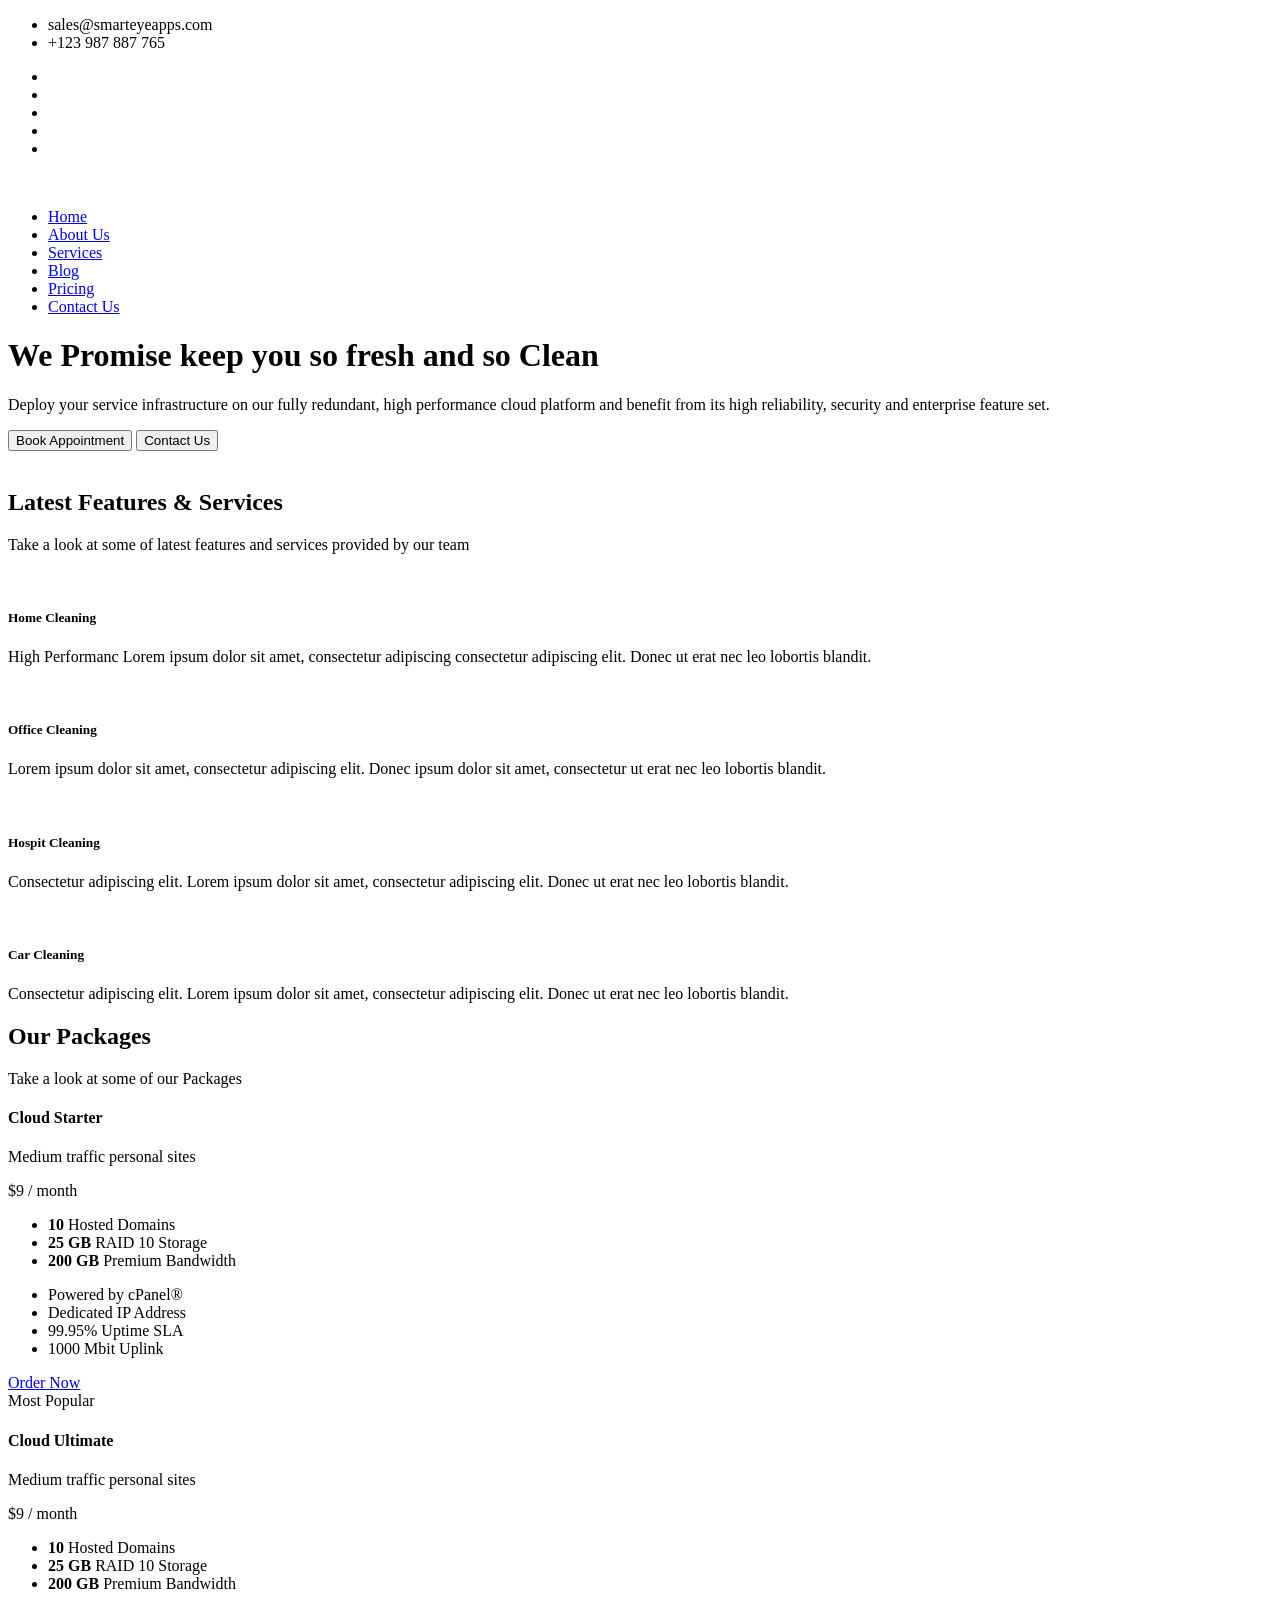
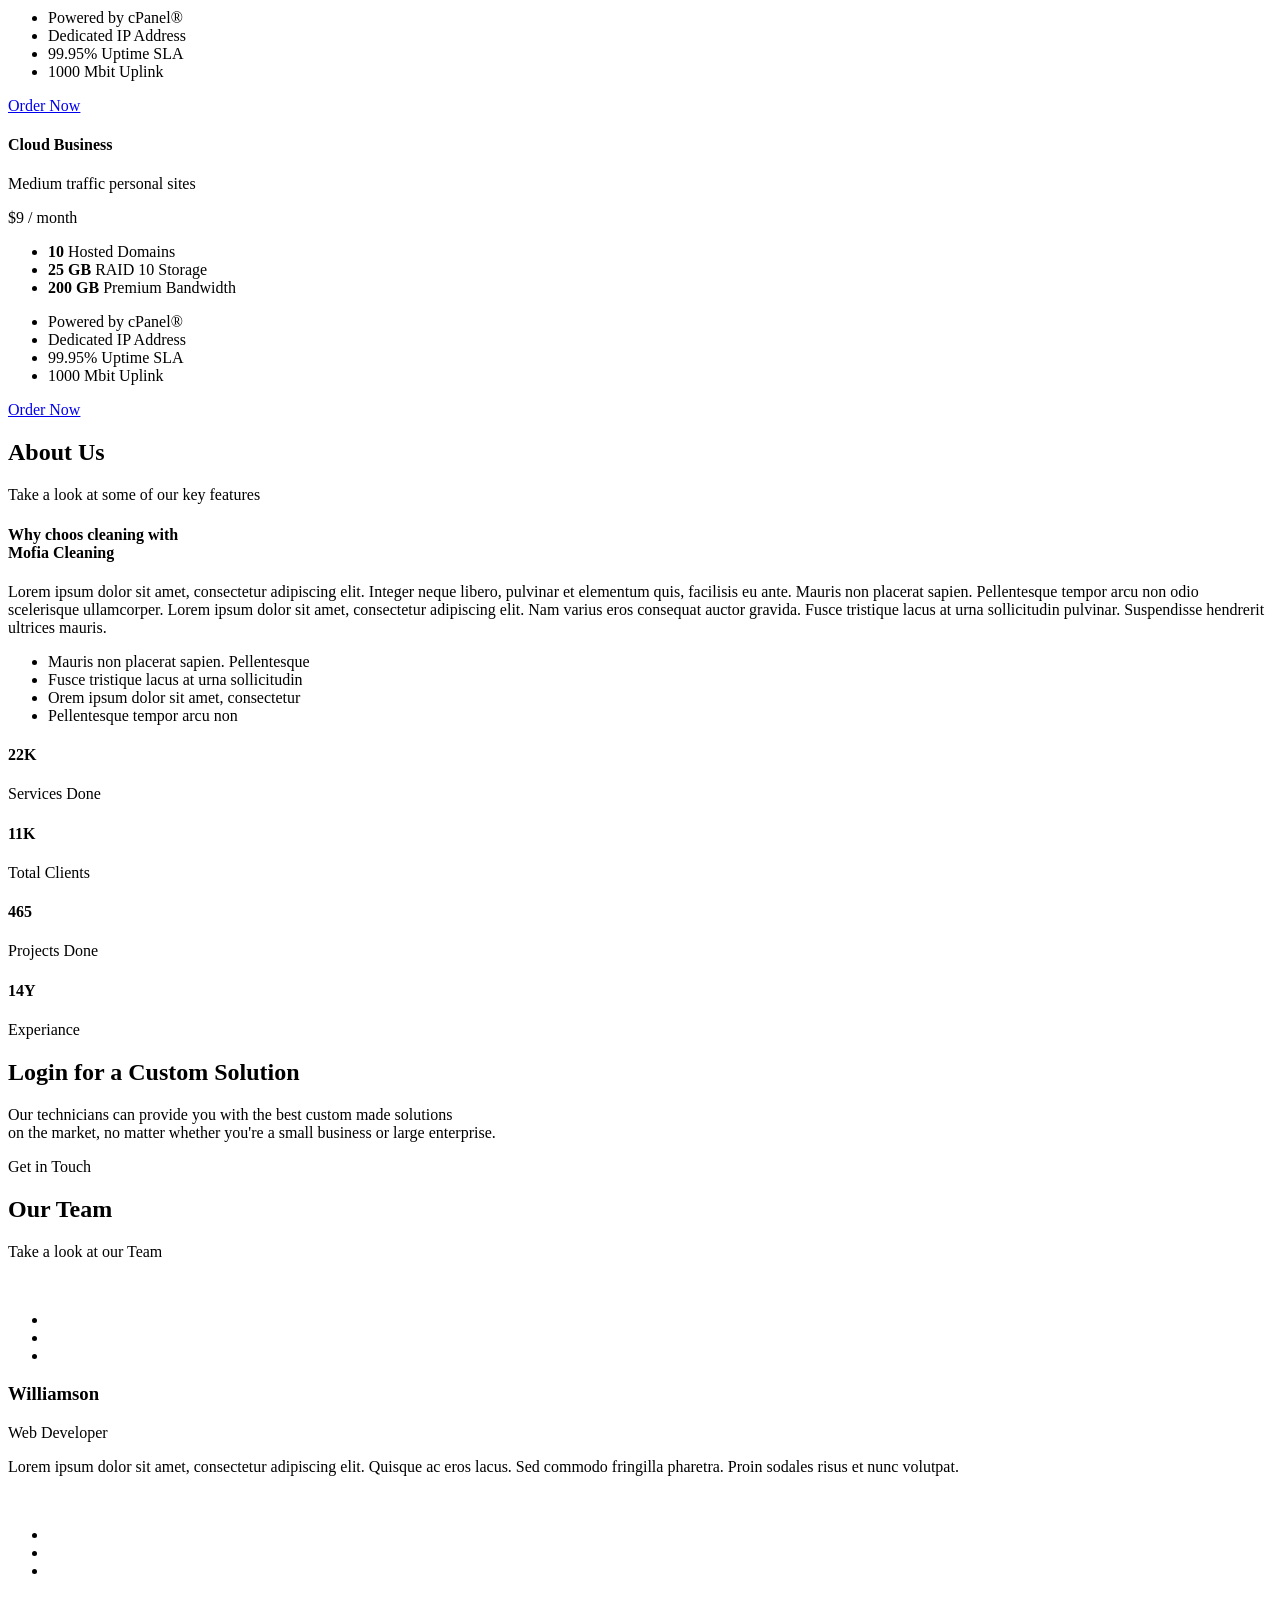
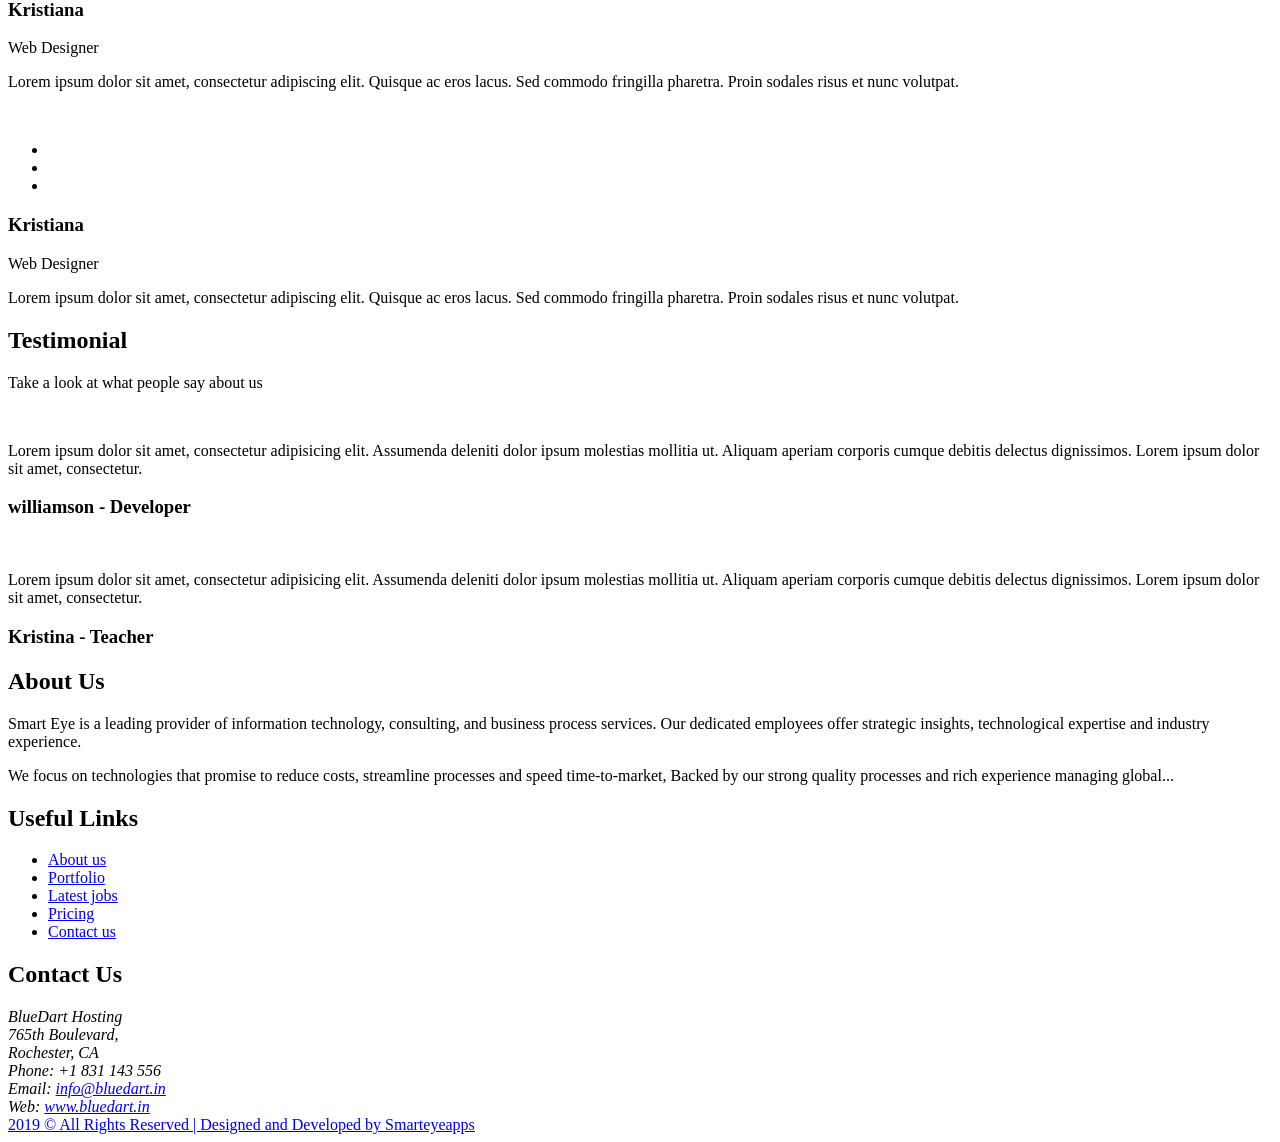
==== index.html @ 3543b770 "Add files via upload" ====
<!doctype html>
<html lang="en">

<head>
    <meta charset="utf-8">
    <meta name="viewport" content="width=device-width, initial-scale=1, shrink-to-fit=no">
    <title> Web Hosting Company | Smarteyeapps.com</title>

    <link rel="shortcut icon" href="assets/images/fav.jpg">
    <link href="https://fonts.googleapis.com/css?family=Source+Sans+Pro" rel="stylesheet">
    <link rel="stylesheet" href="assets/css/bootstrap.min.css">
    <link rel="stylesheet" href="assets/css/fontawsom-all.min.css">
    <link rel="stylesheet" href="assets/plugins/testimonial/css/owl.carousel.min.css">
    <link rel="stylesheet" href="assets/plugins/testimonial/css/owl.theme.min.css">
    <link rel="stylesheet" type="text/css" href="assets/css/style.css" />
</head>

<body>
    <!-- ################# Header Starts Here#######################--->
    <header>
        <div class="header-top">
            <div class="container">
                <div class="row">
                    <div class="col-lg-7 col-md-12 left-item">
                        <ul>
                            <li><i class="fas fa-envelope-square"></i> sales@smarteyeapps.com</li>
                            <li><i class="fas fa-phone-square"></i> +123 987 887 765</li>
                        </ul>
                    </div>
                    <div class="col-lg-5 d-none d-lg-block right-item">
                        <ul>
                            <li><a><i class="fab fa-github"></i></a></li>
                            <li><a><i class="fab fa-google-plus-g"></i></a></li>
                            <li> <a><i class="fab fa-pinterest-p"></i></a></li>
                            <li><a><i class="fab fa-twitter"></i></a></li>
                            <li> <a><i class="fab fa-facebook-f"></i></a></li>
                        </ul>
                    </div>
                </div>

            </div>
        </div>
        <div id="nav-head" class="header-nav">
            <div class="container">
                <div class="row">
                    <div class="col-md-3 col-sm-12 nav-img">
                        <img src="assets/images/logo.png" alt="">
                        <a data-toggle="collapse" data-target="#menu" href="#menu"><i class="fas d-block d-md-none small-menu fa-bars"></i></a>
                    </div>
                    <div id="menu" class="col-md-9 d-none d-md-block nav-item">
                        <ul>
                            <li><a href="index.html">Home</a></li>
                            <li><a href="about_us.html">About Us</a></li>
                            <li><a href="services.html">Services</a></li>
                            <li><a href="blog.html">Blog</a></li>
                            <li><a href="pricing.html">Pricing</a></li>
                            <li><a href="contact_us.html">Contact Us</a></li>
                        </ul>
                    </div>
                </div>

            </div>
        </div>
    </header>
    <!-- ################# Slider Starts Here#######################--->
    <div class="slider">
        <div class="container">
            <div class="slider-titl row">
                <div class="col-md-6 slidgb">
                     <h1>We Promise keep you so fresh and so Clean</h1>
                    <p>Deploy your service infrastructure on our fully redundant, high performance cloud platform and benefit from its high reliability, security and enterprise feature set.</p>
                    <div class="bnkji">
                        <button class="btn btn-info">Book Appointment</button>
                        <button class="btn btn-info">Contact Us</button>
                    </div>
                </div>
                <div class="col-md-6 slid-img">
                    <img src="assets/images/cleaning.png" alt="">
                </div>
               

                
                
            </div>

        </div>
    </div>


    <!-- ################# Key Features Starts Here#######################--->

    <section class="latest-features">
        <div class="container">
            <div class="inner-title">

                <h2> Latest Features & Services</h2>
                <p>Take a look at some of latest features and services provided by our team</p>
            </div>

            <div class="row">
                <div class="col-md-3 col-sm-6">
                    <div class="single-feature">
                       <img src="assets/images/services/clean1.jpg" alt="">
                       <div class="bn-dgt">
                        <i class="fas fa-hospital-alt"></i>
                        <h5>Home Cleaning</h5>
                        <p>High Performanc Lorem ipsum dolor sit amet, consectetur adipiscing consectetur adipiscing elit. Donec ut erat nec leo lobortis blandit.</p>
                        </div>
                    </div>
                </div>

                <div class="col-md-3 col-sm-6">
                    <div class="single-feature">
                       <img src="assets/images/services/clean2.jpg" alt="">
                       <div class="bn-dgt">
                        <i class="fas fa-user-md"></i>
                        <h5>Office Cleaning</h5>
                        <p>Lorem ipsum dolor sit amet, consectetur adipiscing elit. Donec ipsum dolor sit amet, consectetur ut erat nec leo lobortis blandit.</p>
                        </div>
                    </div>
                </div>

                <div class="col-md-3 col-sm-6">
                    <div class="single-feature">
                       <img src="assets/images/services/clean3.jpg" alt="">
                       <div class="bn-dgt">
                        <i class="fas fa-briefcase-medical"></i>
                        <h5>Hospit Cleaning</h5>
                        <p> Consectetur adipiscing elit. Lorem ipsum dolor sit amet, consectetur adipiscing elit. Donec ut erat nec leo lobortis blandit.</p>
                        </div>
                    </div>
                </div>
                  <div class="col-md-3 col-sm-6">
                    <div class="single-feature">
                       <img src="assets/images/services/clean4.jpg" alt="">
                       <div class="bn-dgt">
                            <i class="fas fa-briefcase-medical"></i>
                            <h5>Car Cleaning</h5>
                            <p> Consectetur adipiscing elit. Lorem ipsum dolor sit amet, consectetur adipiscing elit. Donec ut erat nec leo lobortis blandit.</p>
                         </div>
                    </div>
                </div>

                

            </div>
                
        </div>

    </section>

  <!-- ################# Packages Starts Here#######################--->
    <section class="packages">
        <div class="container">
           <div class="inner-title">

                <h2>Our Packages</h2>
                <p>Take a look at some of our Packages</p>
            </div>
            <div class="row">
               
                <div class="col-md-4">
                    <div class="product-box">
                        <div class="product-header">
                            <h4>
                                Cloud Starter
                            </h4>
                            <p>
                                Medium traffic personal sites
                            </p>
                        </div>
                        <div class="product-price">
                            $9<span class="term"> / month</span>
                        </div>
                        <div class="product-features">
                            <ul>
                                <li>
                                    <strong>10</strong> Hosted Domains
                                </li>
                                <li>
                                    <strong>25 GB</strong> RAID 10 Storage
                                </li>
                                <li>
                                    <strong>200 GB</strong> Premium Bandwidth
                                </li>
                            </ul>
                            <ul class="smal">
                                <li>
                                    Powered by cPanel®
                                </li>
                                <li>
                                    Dedicated IP Address
                                </li>
                                <li>
                                    99.95% Uptime SLA
                                </li>
                                <li>
                                    1000 Mbit Uplink
                                </li>
                            </ul>
                        </div>
                        <div class="product-order">
                            <a class="btn btn-info" href="products-cloud-hosting.html#cloud-starter-monthly">
                                <i class="fas fa-shopping-cart icon-left"></i>Order Now
                            </a>
                        </div>
                    </div>
                </div>

                <div class="col-md-4">
                    <div class="product-box ultimate">
                        <div class="product-popular">
                            Most Popular
                        </div>
                        <div class="product-header">
                            <h4>
                                Cloud Ultimate
                            </h4>
                            <p>
                                Medium traffic personal sites
                            </p>
                        </div>
                        <div class="product-price">
                            $9<span class="term"> / month</span>
                        </div>
                        <div class="product-features">
                            <ul>
                                <li>
                                    <strong>10</strong> Hosted Domains
                                </li>
                                <li>
                                    <strong>25 GB</strong> RAID 10 Storage
                                </li>
                                <li>
                                    <strong>200 GB</strong> Premium Bandwidth
                                </li>
                            </ul>
                            <ul class="smal">
                                <li>
                                    Powered by cPanel®
                                </li>
                                <li>
                                    Dedicated IP Address
                                </li>
                                <li>
                                    99.95% Uptime SLA
                                </li>
                                <li>
                                    1000 Mbit Uplink
                                </li>
                            </ul>
                        </div>
                        <div class="product-order">
                            <a class="btn btn-info" href="products-cloud-hosting.html#cloud-starter-monthly">
                                <i class="fas fa-shopping-cart icon-left"></i>Order Now
                            </a>
                        </div>
                    </div>
                </div>

                <div class="col-md-4">
                    <div class="product-box">
                        <div class="product-header">
                            <h4>
                                Cloud Business
                            </h4>
                            <p>
                                Medium traffic personal sites
                            </p>
                        </div>
                        <div class="product-price">
                            $9<span class="term"> / month</span>
                        </div>
                        <div class="product-features">
                            <ul>
                                <li>
                                    <strong>10</strong> Hosted Domains
                                </li>
                                <li>
                                    <strong>25 GB</strong> RAID 10 Storage
                                </li>
                                <li>
                                    <strong>200 GB</strong> Premium Bandwidth
                                </li>
                            </ul>
                            <ul class="smal">
                                <li>
                                    Powered by cPanel®
                                </li>
                                <li>
                                    Dedicated IP Address
                                </li>
                                <li>
                                    99.95% Uptime SLA
                                </li>
                                <li>
                                    1000 Mbit Uplink
                                </li>
                            </ul>
                        </div>
                        <div class="product-order">
                            <a class="btn btn-info" href="products-cloud-hosting.html#cloud-starter-monthly">
                                <i class="fas fa-shopping-cart icon-left"></i>Order Now
                            </a>
                        </div>
                    </div>
                </div>
            </div>
        </div>
    </section>
       
        <section class="with-medical">
        <div class="container">
           <div class="inner-title">

                <h2>About Us</h2>
                <p>Take a look at some of our key features</p>
            </div>
            <div class="row">
               
                <div class="col-lg-6 col-md-12 txtr">
                    <h4>Why choos cleaning with <br>
                     <span>Mofia Cleaning </span>   
                    </h4>
                    <p>Lorem ipsum dolor sit amet, consectetur adipiscing elit. Integer neque libero, pulvinar et elementum quis, facilisis eu ante. Mauris non placerat sapien. Pellentesque tempor arcu non odio scelerisque ullamcorper. Lorem ipsum dolor sit amet, consectetur adipiscing elit. Nam varius eros consequat auctor gravida. Fusce tristique lacus at urna sollicitudin pulvinar. Suspendisse hendrerit ultrices mauris.</p>
                   <ul>
                       <li><i class="fa fa-check"></i> Mauris non placerat sapien. Pellentesque </li>
                       <li><i class="fa fa-check"></i> Fusce tristique lacus at urna sollicitudin </li>
                       <li><i class="fa fa-check"></i> Orem ipsum dolor sit amet, consectetur</li>
                       <li><i class="fa fa-check"></i> Pellentesque tempor arcu non </li>
                   </ul>
                </div>
                
                <div class="col-lg-6 col-md-12">
                       <div class="row">
                           <div class="col-md-6">
                               <div class="count-bx">
                                   <h4>22K</h4>
                                   <p>Services Done</p>
                               </div>
                           </div>
                           <div class="col-md-6">
                               <div class="count-bx">
                                   <h4>11K</h4>
                                   <p>Total Clients</p>
                               </div>
                           </div>
                           <div class="col-md-6">
                               <div class="count-bx">
                                   <h4>465</h4>
                                   <p>Projects Done</p>
                               </div>
                           </div>
                           <div class="col-md-6">
                               <div class="count-bx">
                                   <h4>14Y</h4>
                                   <p>Experiance</p>
                               </div>
                           </div>
                       </div>
                </div>
                
            </div>
        </div>
    </section>
      <!-- ################# Custom Message Starts Here#######################--->
    <section class="custom-msg">
        <div class="container">
           <div class=" cust-msg">
                <h2>Login for a Custom Solution</h2>
                <p>Our technicians can provide you with the best custom made solutions <br> on the market, no matter whether you're a small business or large enterprise.</p>
                <div class="btn btn-warning">Get in Touch</div>
           </div>
           
        </div>
    </section>
    
    <!-- ################# Our Team Starts Here#######################--->
    
    <section class="our-team-cover">
        <div class="container">
             <div class="inner-title">

                <h2>Our Team</h2>
                <p>Take a look at our Team</p>
            </div>
            <div class="row">
            <div class="col-md-4 col-sm-6">
                <div class="our-team">
                    <div class="pic">
                        <img src="assets/images/testimonial/member-01.jpg" alt="">
                    </div>
                    <ul class="social">
                        <li><a href="#" class="fab fa-facebook"></a></li>
                        <li><a href="#" class="fab fa-google-plus"></a></li>
                        <li><a href="#" class="fab fa-twitter"></a></li>
                    </ul>
                    <div class="team-content">
                        <h3 class="title">Williamson</h3>
                        <span class="post">Web Developer</span>
                    </div>
                    <p class="description">
                        Lorem ipsum dolor sit amet, consectetur adipiscing elit. Quisque ac eros lacus. Sed commodo fringilla pharetra. Proin sodales risus et nunc volutpat.
                    </p>
                </div>
            </div>
            <div class="col-md-4 col-sm-6">
                <div class="our-team">
                    <div class="pic">
                        <img src="assets/images/testimonial/member-02.jpg" alt="">
                    </div>
                    <ul class="social">
                        <li><a href="#" class="fab fa-facebook"></a></li>
                        <li><a href="#" class="fab fa-google-plus"></a></li>
                        <li><a href="#" class="fab fa-twitter"></a></li>
                    </ul>
                    <div class="team-content">
                        <h3 class="title">Kristiana</h3>
                        <span class="post">Web Designer</span>
                    </div>
                    <p class="description">
                        Lorem ipsum dolor sit amet, consectetur adipiscing elit. Quisque ac eros lacus. Sed commodo fringilla pharetra. Proin sodales risus et nunc volutpat.
                    </p>
                </div>
            </div>
            <div class="col-md-4 col-sm-6">
                <div class="our-team">
                    <div class="pic">
                        <img src="assets/images/testimonial/member-03.jpg" alt="">
                    </div>
                    <ul class="social">
                        <li><a href="#" class="fab fa-facebook"></a></li>
                        <li><a href="#" class="fab fa-google-plus"></a></li>
                        <li><a href="#" class="fab fa-twitter"></a></li>
                    </ul>
                    <div class="team-content">
                        <h3 class="title">Kristiana</h3>
                        <span class="post">Web Designer</span>
                    </div>
                    <p class="description">
                        Lorem ipsum dolor sit amet, consectetur adipiscing elit. Quisque ac eros lacus. Sed commodo fringilla pharetra. Proin sodales risus et nunc volutpat.
                    </p>
                </div>
            </div>
        </div>
        </div>
    </section>
    
<!-- ################# Testimonial Starts Here#######################--->
    <section class="testimonial-container">
        <div class="container">
           <div class="inner-title row">
                <h2>Testimonial</h2>
                <p>Take a look at what people say about us</p>
            </div>
            <div class="row">
                <div class="col-md-offset-2 float-auto col-md-10">
                    <div id="testimonial-slider" class="owl-carousel">
                        <div class="testimonial">
                            <div class="pic">
                                <img src="assets/images/testimonial/member-01.jpg" alt="">
                            </div>
                            <p class="description">
                                Lorem ipsum dolor sit amet, consectetur adipisicing elit. Assumenda deleniti dolor ipsum molestias mollitia ut. Aliquam aperiam corporis cumque debitis delectus dignissimos. Lorem ipsum dolor sit amet, consectetur.
                            </p>
                            <h3 class="title">williamson
                                <span class="post"> -  Developer</span>
                            </h3>
                        </div>

                        <div class="testimonial">
                            <div class="pic">
                                <img src="assets/images/testimonial/member-02.jpg" alt="">
                            </div>
                            <p class="description">
                                Lorem ipsum dolor sit amet, consectetur adipisicing elit. Assumenda deleniti dolor ipsum molestias mollitia ut. Aliquam aperiam corporis cumque debitis delectus dignissimos. Lorem ipsum dolor sit amet, consectetur.
                            </p>
                            <h3 class="title">Kristina
                                <span class="post"> - Teacher</span>
                            </h3>
                        </div>
                    </div>
                </div>
            </div>
        </div>
    </section>

      <!-- ################# Footer Starts Here#######################--->


    <footer class="footer">
        <div class="container">
            <div class="row">
                <div class="col-md-4 col-sm-12">
                    <h2>About Us</h2>
                    <p>
                        Smart Eye is a leading provider of information technology, consulting, and business process services. Our dedicated employees offer strategic insights, technological expertise and industry experience.
                    </p>
                    <p>We focus on technologies that promise to reduce costs, streamline processes and speed time-to-market, Backed by our strong quality processes and rich experience managing global... </p>
                </div>
                <div class="col-md-4 col-sm-12">
                    <h2>Useful Links</h2>
                    <ul class="list-unstyled link-list">
                        <li><a ui-sref="about" href="#/about">About us</a><i class="fa fa-angle-right"></i></li>
                        <li><a ui-sref="portfolio" href="#/portfolio">Portfolio</a><i class="fa fa-angle-right"></i></li>
                        <li><a ui-sref="products" href="#/products">Latest jobs</a><i class="fa fa-angle-right"></i></li>
                        <li><a ui-sref="gallery" href="#/gallery">Pricing</a><i class="fa fa-angle-right"></i></li>
                        <li><a ui-sref="contact" href="#/contact">Contact us</a><i class="fa fa-angle-right"></i></li>
                    </ul>
                </div>
                <div class="col-md-4 col-sm-12 map-img">
                    <h2>Contact Us</h2>
                    <address class="md-margin-bottom-40">
                        BlueDart Hosting <br>
                       765th Boulevard, <br>
                        Rochester, CA <br>
                        Phone: +1 831 143 556 <br>
                        Email: <a href="mailto:info@bluedart.com" class="">info@bluedart.in</a><br>
                        Web: <a href="https://smarteyeapps.com/" class="">www.bluedart.in</a>
                    </address>

                </div>
            </div>
        </div>
        

    </footer>
    <div class="copy">
            <div class="container">
                <a href="https://www.smarteyeapps.com/">2019 &copy; All Rights Reserved | Designed and Developed by Smarteyeapps</a>
                
                <span>
                <a><i class="fab fa-github"></i></a>
                <a><i class="fab fa-google-plus-g"></i></a>
                <a><i class="fab fa-pinterest-p"></i></a>
                <a><i class="fab fa-twitter"></i></a>
                <a><i class="fab fa-facebook-f"></i></a>
        </span>
            </div>

        </div>

</body>

<script src="assets/js/jquery-3.2.1.min.js"></script>
<script src="assets/js/popper.min.js"></script>
<script src="assets/js/bootstrap.min.js"></script>
<script src="assets/plugins/slider/js/owl.carousel.min.js"></script>
<script src="assets/plugins/scroll-fixed/jquery-scrolltofixed-min.js"></script>
<script src="assets/plugins/testimonial/js/owl.carousel.min.js"></script>
<script src="assets/js/script.js"></script>



</html>
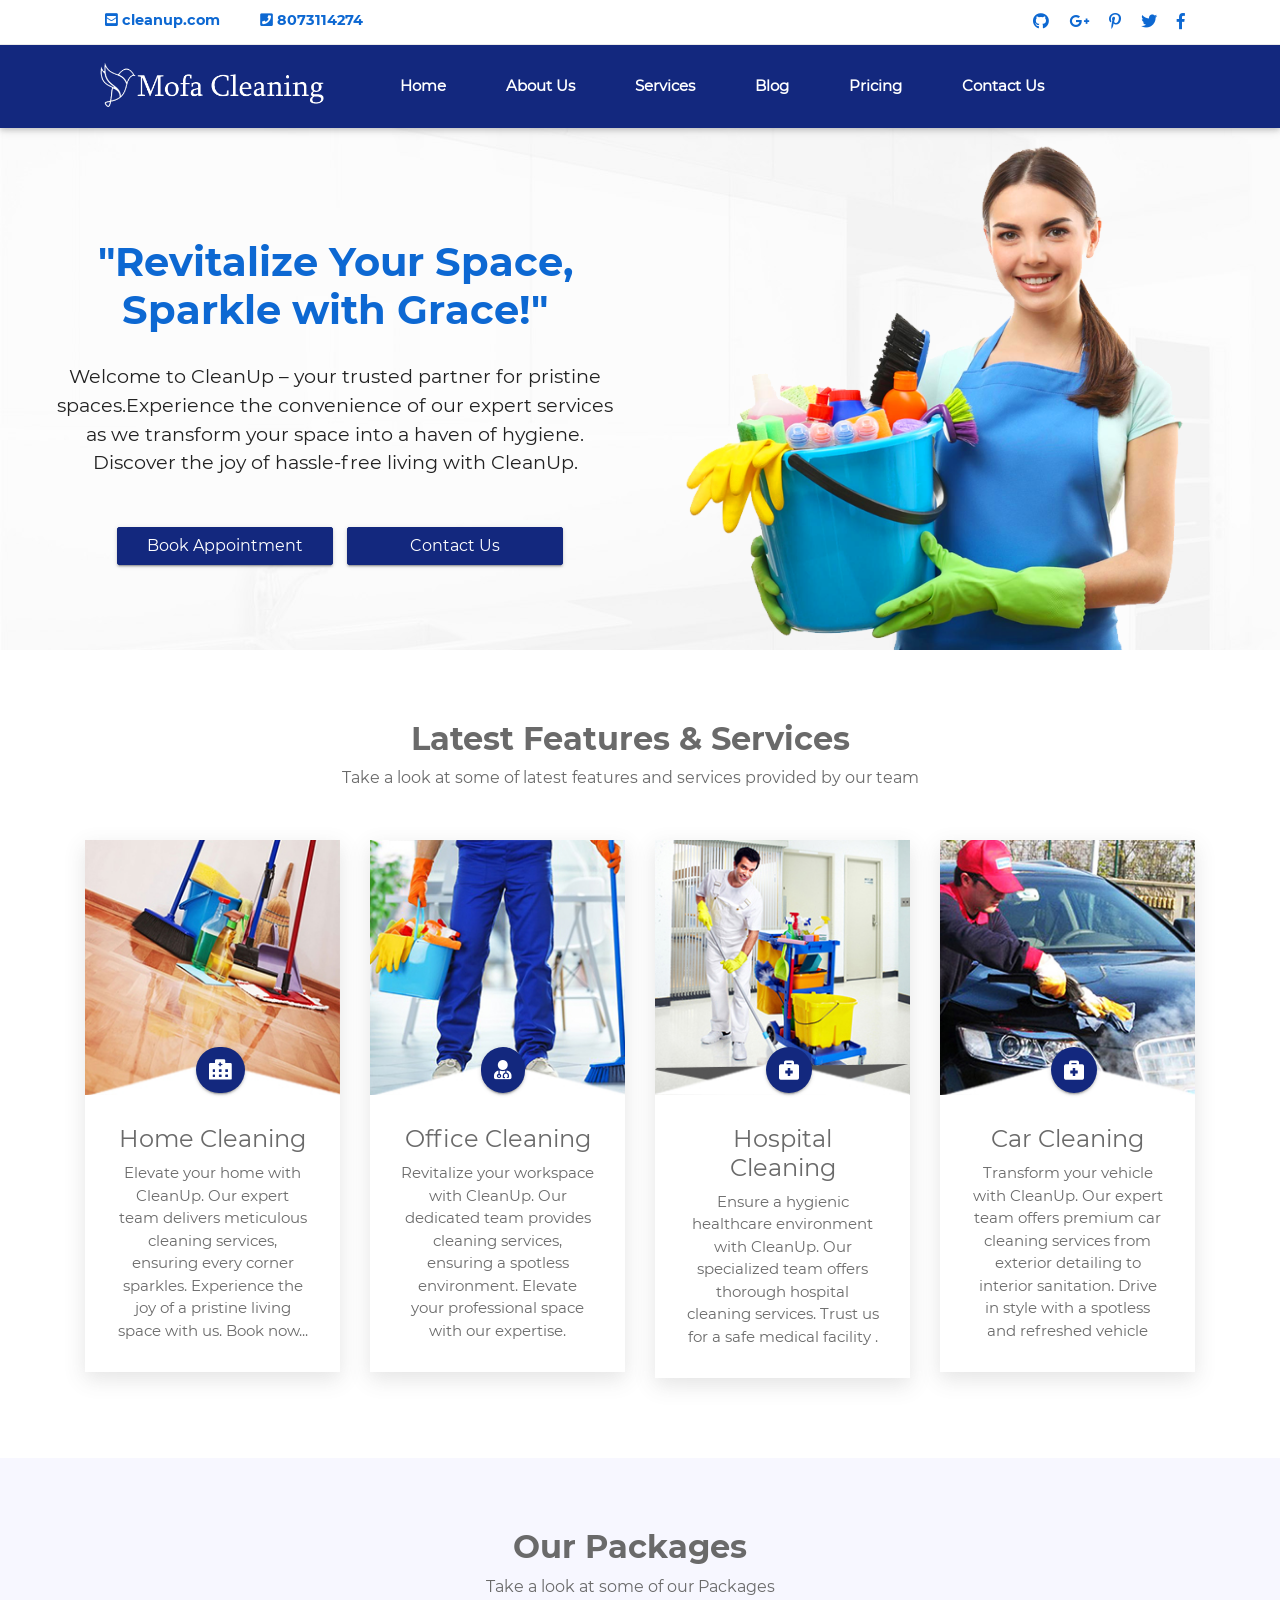
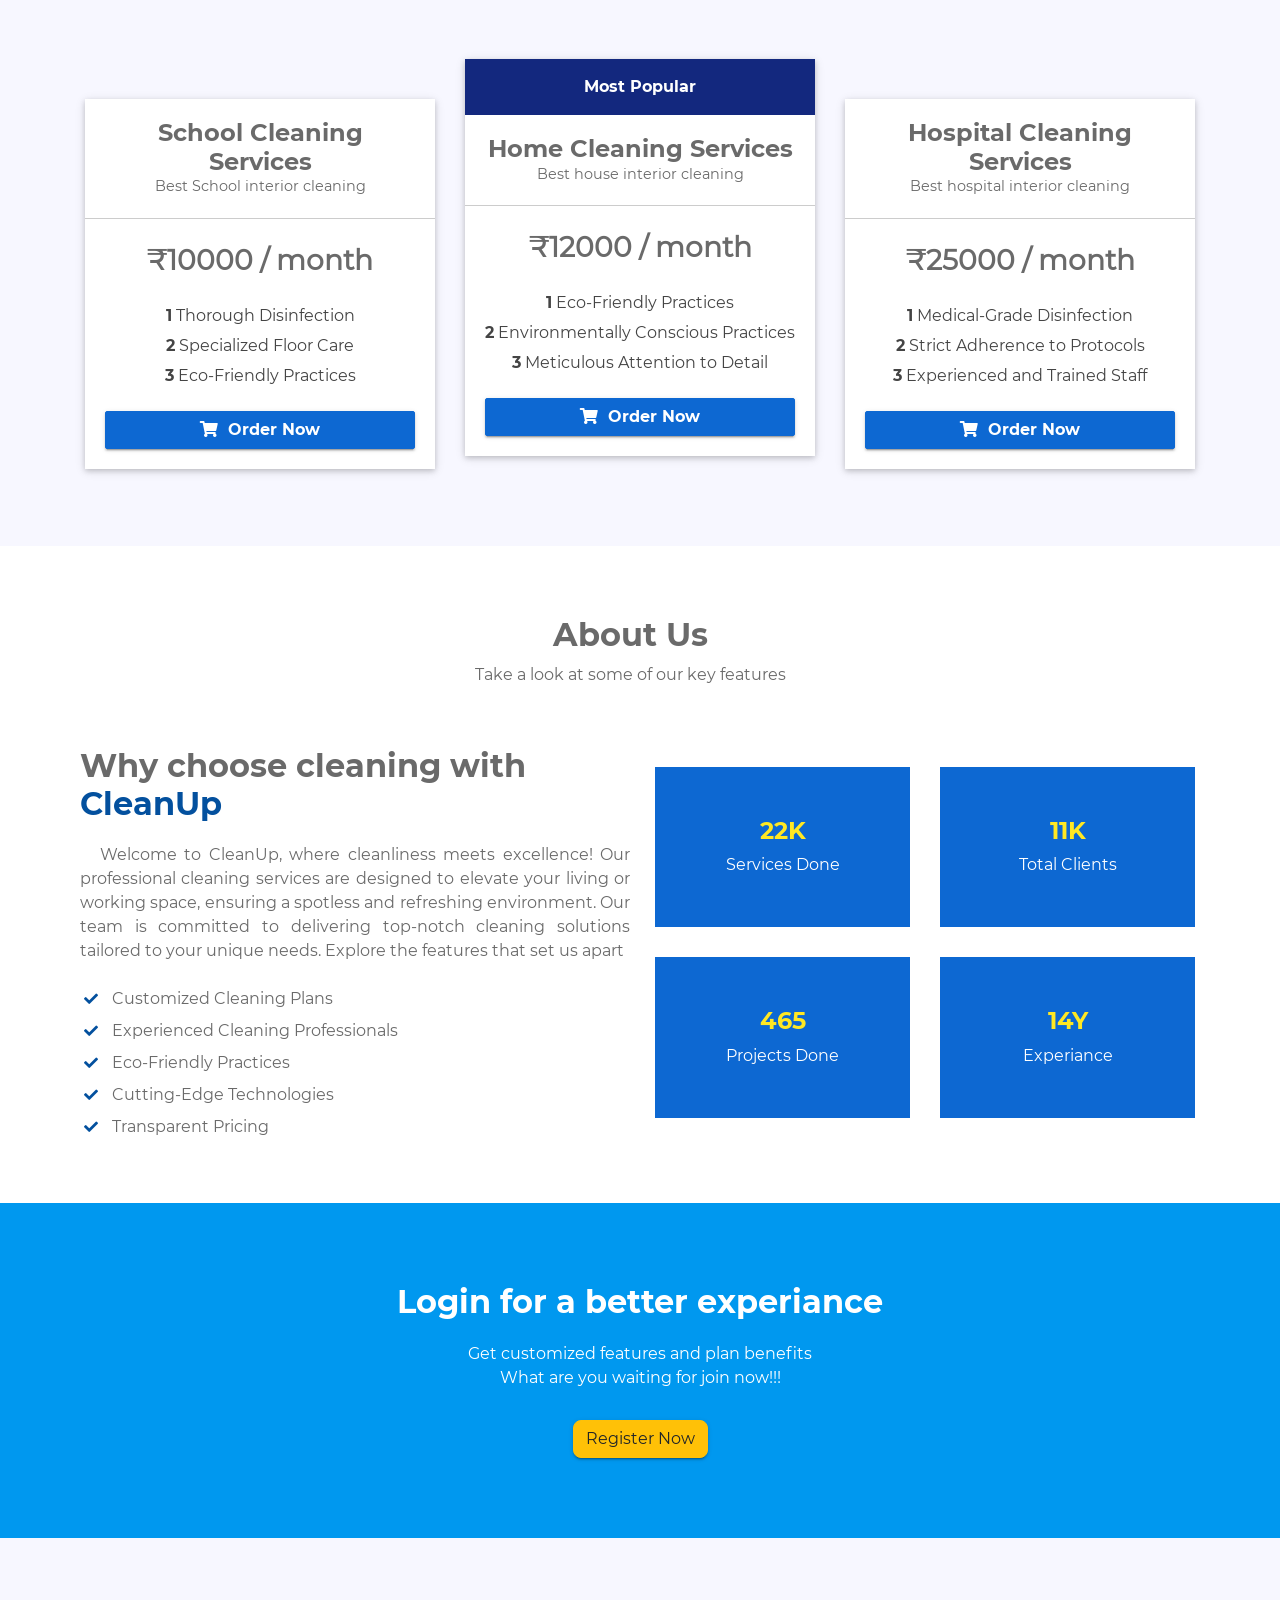
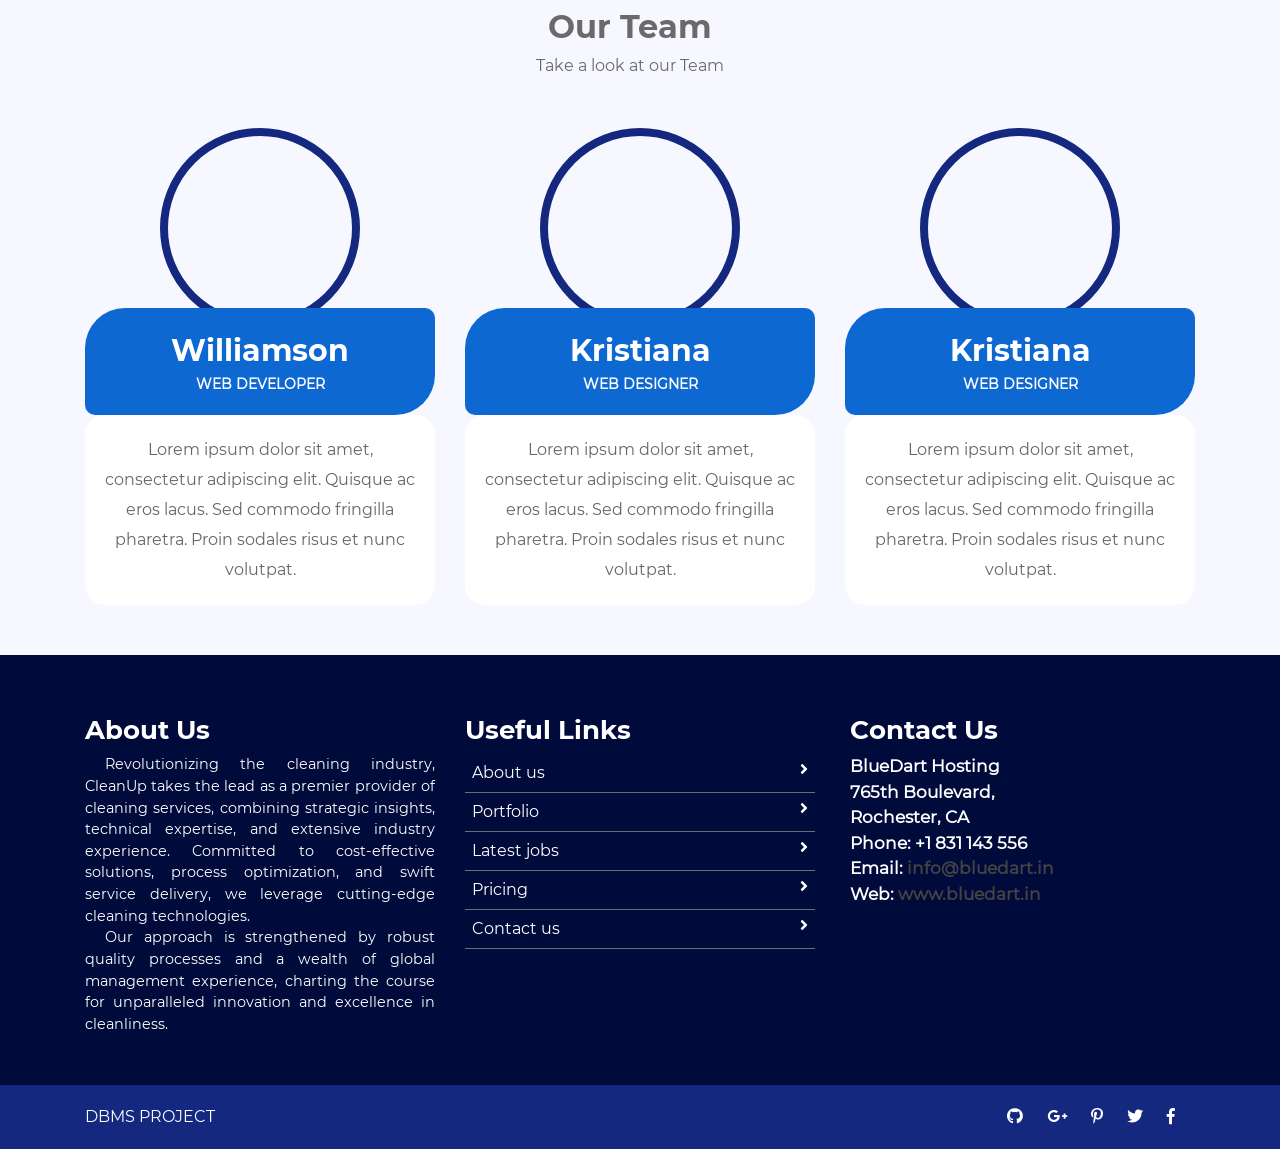
==== commit e969aa93: "Add files via upload" ====
--- a/index.html
+++ b/index.html
@@ -4,7 +4,7 @@
 <head>
     <meta charset="utf-8">
     <meta name="viewport" content="width=device-width, initial-scale=1, shrink-to-fit=no">
-    <title> Web Hosting Company | Smarteyeapps.com</title>
+    <title> CleanUp</title>
 
     <link rel="shortcut icon" href="assets/images/fav.jpg">
     <link href="https://fonts.googleapis.com/css?family=Source+Sans+Pro" rel="stylesheet">
@@ -23,8 +23,8 @@
                 <div class="row">
                     <div class="col-lg-7 col-md-12 left-item">
                         <ul>
-                            <li><i class="fas fa-envelope-square"></i> sales@smarteyeapps.com</li>
-                            <li><i class="fas fa-phone-square"></i> +123 987 887 765</li>
+                            <li><i class="fas fa-envelope-square"></i> cleanup.com</li>
+                            <li><i class="fas fa-phone-square"></i> 8073114274</li>
                         </ul>
                     </div>
                     <div class="col-lg-5 d-none d-lg-block right-item">
@@ -67,8 +67,8 @@
         <div class="container">
             <div class="slider-titl row">
                 <div class="col-md-6 slidgb">
-                     <h1>We Promise keep you so fresh and so Clean</h1>
-                    <p>Deploy your service infrastructure on our fully redundant, high performance cloud platform and benefit from its high reliability, security and enterprise feature set.</p>
+                     <h1>"Revitalize Your Space, Sparkle with Grace!"</h1>
+                    <p>Welcome to CleanUp – your trusted partner for pristine spaces.Experience the convenience of our expert services as we transform your space into a haven of hygiene. Discover the joy of hassle-free living with CleanUp.</p>
                     <div class="bnkji">
                         <button class="btn btn-info">Book Appointment</button>
                         <button class="btn btn-info">Contact Us</button>
@@ -104,7 +104,7 @@
                        <div class="bn-dgt">
                         <i class="fas fa-hospital-alt"></i>
                         <h5>Home Cleaning</h5>
-                        <p>High Performanc Lorem ipsum dolor sit amet, consectetur adipiscing consectetur adipiscing elit. Donec ut erat nec leo lobortis blandit.</p>
+                        <p>Elevate your home with CleanUp. Our expert team delivers meticulous cleaning services, ensuring every corner sparkles. Experience the joy of a pristine living space with us. Book now...</p>
                         </div>
                     </div>
                 </div>
@@ -115,7 +115,7 @@
                        <div class="bn-dgt">
                         <i class="fas fa-user-md"></i>
                         <h5>Office Cleaning</h5>
-                        <p>Lorem ipsum dolor sit amet, consectetur adipiscing elit. Donec ipsum dolor sit amet, consectetur ut erat nec leo lobortis blandit.</p>
+                        <p>Revitalize your workspace with CleanUp. Our dedicated team provides cleaning services, ensuring a spotless environment. Elevate your professional space with our expertise.</p>
                         </div>
                     </div>
                 </div>
@@ -125,8 +125,8 @@
                        <img src="assets/images/services/clean3.jpg" alt="">
                        <div class="bn-dgt">
                         <i class="fas fa-briefcase-medical"></i>
-                        <h5>Hospit Cleaning</h5>
-                        <p> Consectetur adipiscing elit. Lorem ipsum dolor sit amet, consectetur adipiscing elit. Donec ut erat nec leo lobortis blandit.</p>
+                        <h5>Hospital Cleaning</h5>
+                        <p> Ensure a hygienic healthcare environment with CleanUp. Our specialized team offers thorough hospital cleaning services. Trust us for a safe medical facility .</p>
                         </div>
                     </div>
                 </div>
@@ -136,7 +136,7 @@
                        <div class="bn-dgt">
                             <i class="fas fa-briefcase-medical"></i>
                             <h5>Car Cleaning</h5>
-                            <p> Consectetur adipiscing elit. Lorem ipsum dolor sit amet, consectetur adipiscing elit. Donec ut erat nec leo lobortis blandit.</p>
+                            <p> Transform your vehicle with CleanUp. Our expert team offers premium car cleaning services from exterior detailing to interior sanitation. Drive in style with a spotless and refreshed vehicle</p>
                          </div>
                     </div>
                 </div>
@@ -163,41 +163,28 @@
                     <div class="product-box">
                         <div class="product-header">
                             <h4>
-                                Cloud Starter
+                                School Cleaning Services
                             </h4>
                             <p>
-                                Medium traffic personal sites
+                               Best School interior cleaning
                             </p>
                         </div>
                         <div class="product-price">
-                            $9<span class="term"> / month</span>
+                            ₹10000<span class="term"> / month</span>
                         </div>
                         <div class="product-features">
                             <ul>
                                 <li>
-                                    <strong>10</strong> Hosted Domains
-                                </li>
-                                <li>
-                                    <strong>25 GB</strong> RAID 10 Storage
-                                </li>
-                                <li>
-                                    <strong>200 GB</strong> Premium Bandwidth
+                                    <strong>1</strong> Thorough Disinfection
+                                </li>
+                                <li>
+                                    <strong>2</strong> Specialized Floor Care
+                                </li>
+                                <li>
+                                    <strong>3</strong> Eco-Friendly Practices
                                 </li>
                             </ul>
-                            <ul class="smal">
-                                <li>
-                                    Powered by cPanel®
-                                </li>
-                                <li>
-                                    Dedicated IP Address
-                                </li>
-                                <li>
-                                    99.95% Uptime SLA
-                                </li>
-                                <li>
-                                    1000 Mbit Uplink
-                                </li>
-                            </ul>
+                            
                         </div>
                         <div class="product-order">
                             <a class="btn btn-info" href="products-cloud-hosting.html#cloud-starter-monthly">
@@ -214,41 +201,28 @@
                         </div>
                         <div class="product-header">
                             <h4>
-                                Cloud Ultimate
+                                Home Cleaning Services
                             </h4>
                             <p>
-                                Medium traffic personal sites
+                                Best house interior cleaning
                             </p>
                         </div>
                         <div class="product-price">
-                            $9<span class="term"> / month</span>
+                            ₹12000<span class="term"> / month</span>
                         </div>
                         <div class="product-features">
                             <ul>
                                 <li>
-                                    <strong>10</strong> Hosted Domains
-                                </li>
-                                <li>
-                                    <strong>25 GB</strong> RAID 10 Storage
-                                </li>
-                                <li>
-                                    <strong>200 GB</strong> Premium Bandwidth
+                                    <strong>1</strong> Eco-Friendly Practices
+                                </li>
+                                <li>
+                                    <strong>2</strong> Environmentally Conscious Practices
+                                </li>
+                                <li>
+                                    <strong>3</strong> Meticulous Attention to Detail
                                 </li>
                             </ul>
-                            <ul class="smal">
-                                <li>
-                                    Powered by cPanel®
-                                </li>
-                                <li>
-                                    Dedicated IP Address
-                                </li>
-                                <li>
-                                    99.95% Uptime SLA
-                                </li>
-                                <li>
-                                    1000 Mbit Uplink
-                                </li>
-                            </ul>
+                            
                         </div>
                         <div class="product-order">
                             <a class="btn btn-info" href="products-cloud-hosting.html#cloud-starter-monthly">
@@ -262,41 +236,30 @@
                     <div class="product-box">
                         <div class="product-header">
                             <h4>
-                                Cloud Business
+                                Hospital Cleaning Services
                             </h4>
                             <p>
-                                Medium traffic personal sites
+                                Best hospital interior cleaning
                             </p>
                         </div>
                         <div class="product-price">
-                            $9<span class="term"> / month</span>
+                           ₹25000<span class="term"> / month</span>
                         </div>
                         <div class="product-features">
                             <ul>
                                 <li>
-                                    <strong>10</strong> Hosted Domains
-                                </li>
-                                <li>
-                                    <strong>25 GB</strong> RAID 10 Storage
-                                </li>
-                                <li>
-                                    <strong>200 GB</strong> Premium Bandwidth
+                                    <strong>1</strong> Medical-Grade Disinfection
+                                </li>
+                                <li>
+                                    <strong>2</strong> Strict Adherence to Protocols
+                                </li>
+                                <li>
+                                    <strong>3</strong> Experienced and Trained Staff
+
+ 
                                 </li>
                             </ul>
-                            <ul class="smal">
-                                <li>
-                                    Powered by cPanel®
-                                </li>
-                                <li>
-                                    Dedicated IP Address
-                                </li>
-                                <li>
-                                    99.95% Uptime SLA
-                                </li>
-                                <li>
-                                    1000 Mbit Uplink
-                                </li>
-                            </ul>
+
                         </div>
                         <div class="product-order">
                             <a class="btn btn-info" href="products-cloud-hosting.html#cloud-starter-monthly">
@@ -305,8 +268,7 @@
                         </div>
                     </div>
                 </div>
-            </div>
-        </div>
+            </div></div>
     </section>
        
         <section class="with-medical">
@@ -319,15 +281,16 @@
             <div class="row">
                
                 <div class="col-lg-6 col-md-12 txtr">
-                    <h4>Why choos cleaning with <br>
-                     <span>Mofia Cleaning </span>   
+                    <h4>Why choose cleaning with <br>
+                     <span>CleanUp </span>   
                     </h4>
-                    <p>Lorem ipsum dolor sit amet, consectetur adipiscing elit. Integer neque libero, pulvinar et elementum quis, facilisis eu ante. Mauris non placerat sapien. Pellentesque tempor arcu non odio scelerisque ullamcorper. Lorem ipsum dolor sit amet, consectetur adipiscing elit. Nam varius eros consequat auctor gravida. Fusce tristique lacus at urna sollicitudin pulvinar. Suspendisse hendrerit ultrices mauris.</p>
+                    <p>Welcome to CleanUp, where cleanliness meets excellence! Our professional cleaning services are designed to elevate your living or working space, ensuring a spotless and refreshing environment. Our team is committed to delivering top-notch cleaning solutions tailored to your unique needs. Explore the features that set us apart</p>
                    <ul>
-                       <li><i class="fa fa-check"></i> Mauris non placerat sapien. Pellentesque </li>
-                       <li><i class="fa fa-check"></i> Fusce tristique lacus at urna sollicitudin </li>
-                       <li><i class="fa fa-check"></i> Orem ipsum dolor sit amet, consectetur</li>
-                       <li><i class="fa fa-check"></i> Pellentesque tempor arcu non </li>
+                       <li><i class="fa fa-check"></i> Customized Cleaning Plans </li>
+                       <li><i class="fa fa-check"></i> Experienced Cleaning Professionals </li>
+                       <li><i class="fa fa-check"></i> Eco-Friendly Practices</li>
+                       <li><i class="fa fa-check"></i> Cutting-Edge Technologies</li>
+					   <li><i class="fa fa-check"></i> Transparent Pricing</li>
                    </ul>
                 </div>
                 
@@ -367,9 +330,9 @@
     <section class="custom-msg">
         <div class="container">
            <div class=" cust-msg">
-                <h2>Login for a Custom Solution</h2>
-                <p>Our technicians can provide you with the best custom made solutions <br> on the market, no matter whether you're a small business or large enterprise.</p>
-                <div class="btn btn-warning">Get in Touch</div>
+                <h2>Login for a better experiance</h2>
+                <p>Get customized features and plan benefits<br>What are you waiting for join now!!!</p>
+                <div class="btn btn-warning">Register Now</div>
            </div>
            
         </div>
@@ -404,6 +367,7 @@
                     </p>
                 </div>
             </div>
+			
             <div class="col-md-4 col-sm-6">
                 <div class="our-team">
                     <div class="pic">
@@ -446,44 +410,6 @@
         </div>
     </section>
     
-<!-- ################# Testimonial Starts Here#######################--->
-    <section class="testimonial-container">
-        <div class="container">
-           <div class="inner-title row">
-                <h2>Testimonial</h2>
-                <p>Take a look at what people say about us</p>
-            </div>
-            <div class="row">
-                <div class="col-md-offset-2 float-auto col-md-10">
-                    <div id="testimonial-slider" class="owl-carousel">
-                        <div class="testimonial">
-                            <div class="pic">
-                                <img src="assets/images/testimonial/member-01.jpg" alt="">
-                            </div>
-                            <p class="description">
-                                Lorem ipsum dolor sit amet, consectetur adipisicing elit. Assumenda deleniti dolor ipsum molestias mollitia ut. Aliquam aperiam corporis cumque debitis delectus dignissimos. Lorem ipsum dolor sit amet, consectetur.
-                            </p>
-                            <h3 class="title">williamson
-                                <span class="post"> -  Developer</span>
-                            </h3>
-                        </div>
-
-                        <div class="testimonial">
-                            <div class="pic">
-                                <img src="assets/images/testimonial/member-02.jpg" alt="">
-                            </div>
-                            <p class="description">
-                                Lorem ipsum dolor sit amet, consectetur adipisicing elit. Assumenda deleniti dolor ipsum molestias mollitia ut. Aliquam aperiam corporis cumque debitis delectus dignissimos. Lorem ipsum dolor sit amet, consectetur.
-                            </p>
-                            <h3 class="title">Kristina
-                                <span class="post"> - Teacher</span>
-                            </h3>
-                        </div>
-                    </div>
-                </div>
-            </div>
-        </div>
-    </section>
 
       <!-- ################# Footer Starts Here#######################--->
 
@@ -493,10 +419,9 @@
             <div class="row">
                 <div class="col-md-4 col-sm-12">
                     <h2>About Us</h2>
-                    <p>
-                        Smart Eye is a leading provider of information technology, consulting, and business process services. Our dedicated employees offer strategic insights, technological expertise and industry experience.
+                <p>Revolutionizing the cleaning industry, CleanUp takes the lead as a premier provider of cleaning services, combining strategic insights, technical expertise, and extensive industry experience. Committed to cost-effective solutions, process optimization, and swift service delivery, we leverage cutting-edge cleaning technologies. 
                     </p>
-                    <p>We focus on technologies that promise to reduce costs, streamline processes and speed time-to-market, Backed by our strong quality processes and rich experience managing global... </p>
+                    <p> Our approach is strengthened by robust quality processes and a wealth of global management experience, charting the course for unparalleled innovation and excellence in cleanliness.</p>
                 </div>
                 <div class="col-md-4 col-sm-12">
                     <h2>Useful Links</h2>
@@ -527,7 +452,7 @@
     </footer>
     <div class="copy">
             <div class="container">
-                <a href="https://www.smarteyeapps.com/">2019 &copy; All Rights Reserved | Designed and Developed by Smarteyeapps</a>
+                <a href="index.html">DBMS PROJECT</a>
                 
                 <span>
                 <a><i class="fab fa-github"></i></a>
--- a/assets/css/fontawsom-all.min.css
+++ b/assets/css/fontawsom-all.min.css
@@ -0,0 +1,5 @@
+/*!
+ * Font Awesome Free 5.3.1 by @fontawesome - https://fontawesome.com
+ * License - https://fontawesome.com/license/free (Icons: CC BY 4.0, Fonts: SIL OFL 1.1, Code: MIT License)
+ */
+.fa,.fab,.fal,.far,.fas{-moz-osx-font-smoothing:grayscale;-webkit-font-smoothing:antialiased;display:inline-block;font-style:normal;font-variant:normal;text-rendering:auto;line-height:1}.fa-lg{font-size:1.33333em;line-height:.75em;vertical-align:-.0667em}.fa-xs{font-size:.75em}.fa-sm{font-size:.875em}.fa-1x{font-size:1em}.fa-2x{font-size:2em}.fa-3x{font-size:3em}.fa-4x{font-size:4em}.fa-5x{font-size:5em}.fa-6x{font-size:6em}.fa-7x{font-size:7em}.fa-8x{font-size:8em}.fa-9x{font-size:9em}.fa-10x{font-size:10em}.fa-fw{text-align:center;width:1.25em}.fa-ul{list-style-type:none;margin-left:2.5em;padding-left:0}.fa-ul>li{position:relative}.fa-li{left:-2em;position:absolute;text-align:center;width:2em;line-height:inherit}.fa-border{border:.08em solid #eee;border-radius:.1em;padding:.2em .25em .15em}.fa-pull-left{float:left}.fa-pull-right{float:right}.fa.fa-pull-left,.fab.fa-pull-left,.fal.fa-pull-left,.far.fa-pull-left,.fas.fa-pull-left{margin-right:.3em}.fa.fa-pull-right,.fab.fa-pull-right,.fal.fa-pull-right,.far.fa-pull-right,.fas.fa-pull-right{margin-left:.3em}.fa-spin{animation:fa-spin 2s infinite linear}.fa-pulse{animation:fa-spin 1s infinite steps(8)}@keyframes fa-spin{0%{transform:rotate(0deg)}to{transform:rotate(1turn)}}.fa-rotate-90{-ms-filter:"progid:DXImageTransform.Microsoft.BasicImage(rotation=1)";transform:rotate(90deg)}.fa-rotate-180{-ms-filter:"progid:DXImageTransform.Microsoft.BasicImage(rotation=2)";transform:rotate(180deg)}.fa-rotate-270{-ms-filter:"progid:DXImageTransform.Microsoft.BasicImage(rotation=3)";transform:rotate(270deg)}.fa-flip-horizontal{-ms-filter:"progid:DXImageTransform.Microsoft.BasicImage(rotation=0, mirror=1)";transform:scaleX(-1)}.fa-flip-vertical{transform:scaleY(-1)}.fa-flip-horizontal.fa-flip-vertical,.fa-flip-vertical{-ms-filter:"progid:DXImageTransform.Microsoft.BasicImage(rotation=2, mirror=1)"}.fa-flip-horizontal.fa-flip-vertical{transform:scale(-1)}:root .fa-flip-horizontal,:root .fa-flip-vertical,:root .fa-rotate-90,:root .fa-rotate-180,:root .fa-rotate-270{-webkit-filter:none;filter:none}.fa-stack{display:inline-block;height:2em;line-height:2em;position:relative;vertical-align:middle;width:2em}.fa-stack-1x,.fa-stack-2x{left:0;position:absolute;text-align:center;width:100%}.fa-stack-1x{line-height:inherit}.fa-stack-2x{font-size:2em}.fa-inverse{color:#fff}.fa-500px:before{content:"\f26e"}.fa-accessible-icon:before{content:"\f368"}.fa-accusoft:before{content:"\f369"}.fa-ad:before{content:"\f641"}.fa-address-book:before{content:"\f2b9"}.fa-address-card:before{content:"\f2bb"}.fa-adjust:before{content:"\f042"}.fa-adn:before{content:"\f170"}.fa-adversal:before{content:"\f36a"}.fa-affiliatetheme:before{content:"\f36b"}.fa-air-freshener:before{content:"\f5d0"}.fa-algolia:before{content:"\f36c"}.fa-align-center:before{content:"\f037"}.fa-align-justify:before{content:"\f039"}.fa-align-left:before{content:"\f036"}.fa-align-right:before{content:"\f038"}.fa-alipay:before{content:"\f642"}.fa-allergies:before{content:"\f461"}.fa-amazon:before{content:"\f270"}.fa-amazon-pay:before{content:"\f42c"}.fa-ambulance:before{content:"\f0f9"}.fa-american-sign-language-interpreting:before{content:"\f2a3"}.fa-amilia:before{content:"\f36d"}.fa-anchor:before{content:"\f13d"}.fa-android:before{content:"\f17b"}.fa-angellist:before{content:"\f209"}.fa-angle-double-down:before{content:"\f103"}.fa-angle-double-left:before{content:"\f100"}.fa-angle-double-right:before{content:"\f101"}.fa-angle-double-up:before{content:"\f102"}.fa-angle-down:before{content:"\f107"}.fa-angle-left:before{content:"\f104"}.fa-angle-right:before{content:"\f105"}.fa-angle-up:before{content:"\f106"}.fa-angry:before{content:"\f556"}.fa-angrycreative:before{content:"\f36e"}.fa-angular:before{content:"\f420"}.fa-ankh:before{content:"\f644"}.fa-app-store:before{content:"\f36f"}.fa-app-store-ios:before{content:"\f370"}.fa-apper:before{content:"\f371"}.fa-apple:before{content:"\f179"}.fa-apple-alt:before{content:"\f5d1"}.fa-apple-pay:before{content:"\f415"}.fa-archive:before{content:"\f187"}.fa-archway:before{content:"\f557"}.fa-arrow-alt-circle-down:before{content:"\f358"}.fa-arrow-alt-circle-left:before{content:"\f359"}.fa-arrow-alt-circle-right:before{content:"\f35a"}.fa-arrow-alt-circle-up:before{content:"\f35b"}.fa-arrow-circle-down:before{content:"\f0ab"}.fa-arrow-circle-left:before{content:"\f0a8"}.fa-arrow-circle-right:before{content:"\f0a9"}.fa-arrow-circle-up:before{content:"\f0aa"}.fa-arrow-down:before{content:"\f063"}.fa-arrow-left:before{content:"\f060"}.fa-arrow-right:before{content:"\f061"}.fa-arrow-up:before{content:"\f062"}.fa-arrows-alt:before{content:"\f0b2"}.fa-arrows-alt-h:before{content:"\f337"}.fa-arrows-alt-v:before{content:"\f338"}.fa-assistive-listening-systems:before{content:"\f2a2"}.fa-asterisk:before{content:"\f069"}.fa-asymmetrik:before{content:"\f372"}.fa-at:before{content:"\f1fa"}.fa-atlas:before{content:"\f558"}.fa-atom:before{content:"\f5d2"}.fa-audible:before{content:"\f373"}.fa-audio-description:before{content:"\f29e"}.fa-autoprefixer:before{content:"\f41c"}.fa-avianex:before{content:"\f374"}.fa-aviato:before{content:"\f421"}.fa-award:before{content:"\f559"}.fa-aws:before{content:"\f375"}.fa-backspace:before{content:"\f55a"}.fa-backward:before{content:"\f04a"}.fa-balance-scale:before{content:"\f24e"}.fa-ban:before{content:"\f05e"}.fa-band-aid:before{content:"\f462"}.fa-bandcamp:before{content:"\f2d5"}.fa-barcode:before{content:"\f02a"}.fa-bars:before{content:"\f0c9"}.fa-baseball-ball:before{content:"\f433"}.fa-basketball-ball:before{content:"\f434"}.fa-bath:before{content:"\f2cd"}.fa-battery-empty:before{content:"\f244"}.fa-battery-full:before{content:"\f240"}.fa-battery-half:before{content:"\f242"}.fa-battery-quarter:before{content:"\f243"}.fa-battery-three-quarters:before{content:"\f241"}.fa-bed:before{content:"\f236"}.fa-beer:before{content:"\f0fc"}.fa-behance:before{content:"\f1b4"}.fa-behance-square:before{content:"\f1b5"}.fa-bell:before{content:"\f0f3"}.fa-bell-slash:before{content:"\f1f6"}.fa-bezier-curve:before{content:"\f55b"}.fa-bible:before{content:"\f647"}.fa-bicycle:before{content:"\f206"}.fa-bimobject:before{content:"\f378"}.fa-binoculars:before{content:"\f1e5"}.fa-birthday-cake:before{content:"\f1fd"}.fa-bitbucket:before{content:"\f171"}.fa-bitcoin:before{content:"\f379"}.fa-bity:before{content:"\f37a"}.fa-black-tie:before{content:"\f27e"}.fa-blackberry:before{content:"\f37b"}.fa-blender:before{content:"\f517"}.fa-blind:before{content:"\f29d"}.fa-blogger:before{content:"\f37c"}.fa-blogger-b:before{content:"\f37d"}.fa-bluetooth:before{content:"\f293"}.fa-bluetooth-b:before{content:"\f294"}.fa-bold:before{content:"\f032"}.fa-bolt:before{content:"\f0e7"}.fa-bomb:before{content:"\f1e2"}.fa-bone:before{content:"\f5d7"}.fa-bong:before{content:"\f55c"}.fa-book:before{content:"\f02d"}.fa-book-open:before{content:"\f518"}.fa-book-reader:before{content:"\f5da"}.fa-bookmark:before{content:"\f02e"}.fa-bowling-ball:before{content:"\f436"}.fa-box:before{content:"\f466"}.fa-box-open:before{content:"\f49e"}.fa-boxes:before{content:"\f468"}.fa-braille:before{content:"\f2a1"}.fa-brain:before{content:"\f5dc"}.fa-briefcase:before{content:"\f0b1"}.fa-briefcase-medical:before{content:"\f469"}.fa-broadcast-tower:before{content:"\f519"}.fa-broom:before{content:"\f51a"}.fa-brush:before{content:"\f55d"}.fa-btc:before{content:"\f15a"}.fa-bug:before{content:"\f188"}.fa-building:before{content:"\f1ad"}.fa-bullhorn:before{content:"\f0a1"}.fa-bullseye:before{content:"\f140"}.fa-burn:before{content:"\f46a"}.fa-buromobelexperte:before{content:"\f37f"}.fa-bus:before{content:"\f207"}.fa-bus-alt:before{content:"\f55e"}.fa-business-time:before{content:"\f64a"}.fa-buysellads:before{content:"\f20d"}.fa-calculator:before{content:"\f1ec"}.fa-calendar:before{content:"\f133"}.fa-calendar-alt:before{content:"\f073"}.fa-calendar-check:before{content:"\f274"}.fa-calendar-minus:before{content:"\f272"}.fa-calendar-plus:before{content:"\f271"}.fa-calendar-times:before{content:"\f273"}.fa-camera:before{content:"\f030"}.fa-camera-retro:before{content:"\f083"}.fa-cannabis:before{content:"\f55f"}.fa-capsules:before{content:"\f46b"}.fa-car:before{content:"\f1b9"}.fa-car-alt:before{content:"\f5de"}.fa-car-battery:before{content:"\f5df"}.fa-car-crash:before{content:"\f5e1"}.fa-car-side:before{content:"\f5e4"}.fa-caret-down:before{content:"\f0d7"}.fa-caret-left:before{content:"\f0d9"}.fa-caret-right:before{content:"\f0da"}.fa-caret-square-down:before{content:"\f150"}.fa-caret-square-left:before{content:"\f191"}.fa-caret-square-right:before{content:"\f152"}.fa-caret-square-up:before{content:"\f151"}.fa-caret-up:before{content:"\f0d8"}.fa-cart-arrow-down:before{content:"\f218"}.fa-cart-plus:before{content:"\f217"}.fa-cc-amazon-pay:before{content:"\f42d"}.fa-cc-amex:before{content:"\f1f3"}.fa-cc-apple-pay:before{content:"\f416"}.fa-cc-diners-club:before{content:"\f24c"}.fa-cc-discover:before{content:"\f1f2"}.fa-cc-jcb:before{content:"\f24b"}.fa-cc-mastercard:before{content:"\f1f1"}.fa-cc-paypal:before{content:"\f1f4"}.fa-cc-stripe:before{content:"\f1f5"}.fa-cc-visa:before{content:"\f1f0"}.fa-centercode:before{content:"\f380"}.fa-certificate:before{content:"\f0a3"}.fa-chalkboard:before{content:"\f51b"}.fa-chalkboard-teacher:before{content:"\f51c"}.fa-charging-station:before{content:"\f5e7"}.fa-chart-area:before{content:"\f1fe"}.fa-chart-bar:before{content:"\f080"}.fa-chart-line:before{content:"\f201"}.fa-chart-pie:before{content:"\f200"}.fa-check:before{content:"\f00c"}.fa-check-circle:before{content:"\f058"}.fa-check-double:before{content:"\f560"}.fa-check-square:before{content:"\f14a"}.fa-chess:before{content:"\f439"}.fa-chess-bishop:before{content:"\f43a"}.fa-chess-board:before{content:"\f43c"}.fa-chess-king:before{content:"\f43f"}.fa-chess-knight:before{content:"\f441"}.fa-chess-pawn:before{content:"\f443"}.fa-chess-queen:before{content:"\f445"}.fa-chess-rook:before{content:"\f447"}.fa-chevron-circle-down:before{content:"\f13a"}.fa-chevron-circle-left:before{content:"\f137"}.fa-chevron-circle-right:before{content:"\f138"}.fa-chevron-circle-up:before{content:"\f139"}.fa-chevron-down:before{content:"\f078"}.fa-chevron-left:before{content:"\f053"}.fa-chevron-right:before{content:"\f054"}.fa-chevron-up:before{content:"\f077"}.fa-child:before{content:"\f1ae"}.fa-chrome:before{content:"\f268"}.fa-church:before{content:"\f51d"}.fa-circle:before{content:"\f111"}.fa-circle-notch:before{content:"\f1ce"}.fa-city:before{content:"\f64f"}.fa-clipboard:before{content:"\f328"}.fa-clipboard-check:before{content:"\f46c"}.fa-clipboard-list:before{content:"\f46d"}.fa-clock:before{content:"\f017"}.fa-clone:before{content:"\f24d"}.fa-closed-captioning:before{content:"\f20a"}.fa-cloud:before{content:"\f0c2"}.fa-cloud-download-alt:before{content:"\f381"}.fa-cloud-upload-alt:before{content:"\f382"}.fa-cloudscale:before{content:"\f383"}.fa-cloudsmith:before{content:"\f384"}.fa-cloudversify:before{content:"\f385"}.fa-cocktail:before{content:"\f561"}.fa-code:before{content:"\f121"}.fa-code-branch:before{content:"\f126"}.fa-codepen:before{content:"\f1cb"}.fa-codiepie:before{content:"\f284"}.fa-coffee:before{content:"\f0f4"}.fa-cog:before{content:"\f013"}.fa-cogs:before{content:"\f085"}.fa-coins:before{content:"\f51e"}.fa-columns:before{content:"\f0db"}.fa-comment:before{content:"\f075"}.fa-comment-alt:before{content:"\f27a"}.fa-comment-dollar:before{content:"\f651"}.fa-comment-dots:before{content:"\f4ad"}.fa-comment-slash:before{content:"\f4b3"}.fa-comments:before{content:"\f086"}.fa-comments-dollar:before{content:"\f653"}.fa-compact-disc:before{content:"\f51f"}.fa-compass:before{content:"\f14e"}.fa-compress:before{content:"\f066"}.fa-concierge-bell:before{content:"\f562"}.fa-connectdevelop:before{content:"\f20e"}.fa-contao:before{content:"\f26d"}.fa-cookie:before{content:"\f563"}.fa-cookie-bite:before{content:"\f564"}.fa-copy:before{content:"\f0c5"}.fa-copyright:before{content:"\f1f9"}.fa-couch:before{content:"\f4b8"}.fa-cpanel:before{content:"\f388"}.fa-creative-commons:before{content:"\f25e"}.fa-creative-commons-by:before{content:"\f4e7"}.fa-creative-commons-nc:before{content:"\f4e8"}.fa-creative-commons-nc-eu:before{content:"\f4e9"}.fa-creative-commons-nc-jp:before{content:"\f4ea"}.fa-creative-commons-nd:before{content:"\f4eb"}.fa-creative-commons-pd:before{content:"\f4ec"}.fa-creative-commons-pd-alt:before{content:"\f4ed"}.fa-creative-commons-remix:before{content:"\f4ee"}.fa-creative-commons-sa:before{content:"\f4ef"}.fa-creative-commons-sampling:before{content:"\f4f0"}.fa-creative-commons-sampling-plus:before{content:"\f4f1"}.fa-creative-commons-share:before{content:"\f4f2"}.fa-credit-card:before{content:"\f09d"}.fa-crop:before{content:"\f125"}.fa-crop-alt:before{content:"\f565"}.fa-cross:before{content:"\f654"}.fa-crosshairs:before{content:"\f05b"}.fa-crow:before{content:"\f520"}.fa-crown:before{content:"\f521"}.fa-css3:before{content:"\f13c"}.fa-css3-alt:before{content:"\f38b"}.fa-cube:before{content:"\f1b2"}.fa-cubes:before{content:"\f1b3"}.fa-cut:before{content:"\f0c4"}.fa-cuttlefish:before{content:"\f38c"}.fa-d-and-d:before{content:"\f38d"}.fa-dashcube:before{content:"\f210"}.fa-database:before{content:"\f1c0"}.fa-deaf:before{content:"\f2a4"}.fa-delicious:before{content:"\f1a5"}.fa-deploydog:before{content:"\f38e"}.fa-deskpro:before{content:"\f38f"}.fa-desktop:before{content:"\f108"}.fa-deviantart:before{content:"\f1bd"}.fa-dharmachakra:before{content:"\f655"}.fa-diagnoses:before{content:"\f470"}.fa-dice:before{content:"\f522"}.fa-dice-five:before{content:"\f523"}.fa-dice-four:before{content:"\f524"}.fa-dice-one:before{content:"\f525"}.fa-dice-six:before{content:"\f526"}.fa-dice-three:before{content:"\f527"}.fa-dice-two:before{content:"\f528"}.fa-digg:before{content:"\f1a6"}.fa-digital-ocean:before{content:"\f391"}.fa-digital-tachograph:before{content:"\f566"}.fa-directions:before{content:"\f5eb"}.fa-discord:before{content:"\f392"}.fa-discourse:before{content:"\f393"}.fa-divide:before{content:"\f529"}.fa-dizzy:before{content:"\f567"}.fa-dna:before{content:"\f471"}.fa-dochub:before{content:"\f394"}.fa-docker:before{content:"\f395"}.fa-dollar-sign:before{content:"\f155"}.fa-dolly:before{content:"\f472"}.fa-dolly-flatbed:before{content:"\f474"}.fa-donate:before{content:"\f4b9"}.fa-door-closed:before{content:"\f52a"}.fa-door-open:before{content:"\f52b"}.fa-dot-circle:before{content:"\f192"}.fa-dove:before{content:"\f4ba"}.fa-download:before{content:"\f019"}.fa-draft2digital:before{content:"\f396"}.fa-drafting-compass:before{content:"\f568"}.fa-draw-polygon:before{content:"\f5ee"}.fa-dribbble:before{content:"\f17d"}.fa-dribbble-square:before{content:"\f397"}.fa-dropbox:before{content:"\f16b"}.fa-drum:before{content:"\f569"}.fa-drum-steelpan:before{content:"\f56a"}.fa-drupal:before{content:"\f1a9"}.fa-dumbbell:before{content:"\f44b"}.fa-dyalog:before{content:"\f399"}.fa-earlybirds:before{content:"\f39a"}.fa-ebay:before{content:"\f4f4"}.fa-edge:before{content:"\f282"}.fa-edit:before{content:"\f044"}.fa-eject:before{content:"\f052"}.fa-elementor:before{content:"\f430"}.fa-ellipsis-h:before{content:"\f141"}.fa-ellipsis-v:before{content:"\f142"}.fa-ello:before{content:"\f5f1"}.fa-ember:before{content:"\f423"}.fa-empire:before{content:"\f1d1"}.fa-envelope:before{content:"\f0e0"}.fa-envelope-open:before{content:"\f2b6"}.fa-envelope-open-text:before{content:"\f658"}.fa-envelope-square:before{content:"\f199"}.fa-envira:before{content:"\f299"}.fa-equals:before{content:"\f52c"}.fa-eraser:before{content:"\f12d"}.fa-erlang:before{content:"\f39d"}.fa-ethereum:before{content:"\f42e"}.fa-etsy:before{content:"\f2d7"}.fa-euro-sign:before{content:"\f153"}.fa-exchange-alt:before{content:"\f362"}.fa-exclamation:before{content:"\f12a"}.fa-exclamation-circle:before{content:"\f06a"}.fa-exclamation-triangle:before{content:"\f071"}.fa-expand:before{content:"\f065"}.fa-expand-arrows-alt:before{content:"\f31e"}.fa-expeditedssl:before{content:"\f23e"}.fa-external-link-alt:before{content:"\f35d"}.fa-external-link-square-alt:before{content:"\f360"}.fa-eye:before{content:"\f06e"}.fa-eye-dropper:before{content:"\f1fb"}.fa-eye-slash:before{content:"\f070"}.fa-facebook:before{content:"\f09a"}.fa-facebook-f:before{content:"\f39e"}.fa-facebook-messenger:before{content:"\f39f"}.fa-facebook-square:before{content:"\f082"}.fa-fast-backward:before{content:"\f049"}.fa-fast-forward:before{content:"\f050"}.fa-fax:before{content:"\f1ac"}.fa-feather:before{content:"\f52d"}.fa-feather-alt:before{content:"\f56b"}.fa-female:before{content:"\f182"}.fa-fighter-jet:before{content:"\f0fb"}.fa-file:before{content:"\f15b"}.fa-file-alt:before{content:"\f15c"}.fa-file-archive:before{content:"\f1c6"}.fa-file-audio:before{content:"\f1c7"}.fa-file-code:before{content:"\f1c9"}.fa-file-contract:before{content:"\f56c"}.fa-file-download:before{content:"\f56d"}.fa-file-excel:before{content:"\f1c3"}.fa-file-export:before{content:"\f56e"}.fa-file-image:before{content:"\f1c5"}.fa-file-import:before{content:"\f56f"}.fa-file-invoice:before{content:"\f570"}.fa-file-invoice-dollar:before{content:"\f571"}.fa-file-medical:before{content:"\f477"}.fa-file-medical-alt:before{content:"\f478"}.fa-file-pdf:before{content:"\f1c1"}.fa-file-powerpoint:before{content:"\f1c4"}.fa-file-prescription:before{content:"\f572"}.fa-file-signature:before{content:"\f573"}.fa-file-upload:before{content:"\f574"}.fa-file-video:before{content:"\f1c8"}.fa-file-word:before{content:"\f1c2"}.fa-fill:before{content:"\f575"}.fa-fill-drip:before{content:"\f576"}.fa-film:before{content:"\f008"}.fa-filter:before{content:"\f0b0"}.fa-fingerprint:before{content:"\f577"}.fa-fire:before{content:"\f06d"}.fa-fire-extinguisher:before{content:"\f134"}.fa-firefox:before{content:"\f269"}.fa-first-aid:before{content:"\f479"}.fa-first-order:before{content:"\f2b0"}.fa-first-order-alt:before{content:"\f50a"}.fa-firstdraft:before{content:"\f3a1"}.fa-fish:before{content:"\f578"}.fa-flag:before{content:"\f024"}.fa-flag-checkered:before{content:"\f11e"}.fa-flask:before{content:"\f0c3"}.fa-flickr:before{content:"\f16e"}.fa-flipboard:before{content:"\f44d"}.fa-flushed:before{content:"\f579"}.fa-fly:before{content:"\f417"}.fa-folder:before{content:"\f07b"}.fa-folder-minus:before{content:"\f65d"}.fa-folder-open:before{content:"\f07c"}.fa-folder-plus:before{content:"\f65e"}.fa-font:before{content:"\f031"}.fa-font-awesome:before{content:"\f2b4"}.fa-font-awesome-alt:before{content:"\f35c"}.fa-font-awesome-flag:before{content:"\f425"}.fa-font-awesome-logo-full:before{content:"\f4e6"}.fa-fonticons:before{content:"\f280"}.fa-fonticons-fi:before{content:"\f3a2"}.fa-football-ball:before{content:"\f44e"}.fa-fort-awesome:before{content:"\f286"}.fa-fort-awesome-alt:before{content:"\f3a3"}.fa-forumbee:before{content:"\f211"}.fa-forward:before{content:"\f04e"}.fa-foursquare:before{content:"\f180"}.fa-free-code-camp:before{content:"\f2c5"}.fa-freebsd:before{content:"\f3a4"}.fa-frog:before{content:"\f52e"}.fa-frown:before{content:"\f119"}.fa-frown-open:before{content:"\f57a"}.fa-fulcrum:before{content:"\f50b"}.fa-funnel-dollar:before{content:"\f662"}.fa-futbol:before{content:"\f1e3"}.fa-galactic-republic:before{content:"\f50c"}.fa-galactic-senate:before{content:"\f50d"}.fa-gamepad:before{content:"\f11b"}.fa-gas-pump:before{content:"\f52f"}.fa-gavel:before{content:"\f0e3"}.fa-gem:before{content:"\f3a5"}.fa-genderless:before{content:"\f22d"}.fa-get-pocket:before{content:"\f265"}.fa-gg:before{content:"\f260"}.fa-gg-circle:before{content:"\f261"}.fa-gift:before{content:"\f06b"}.fa-git:before{content:"\f1d3"}.fa-git-square:before{content:"\f1d2"}.fa-github:before{content:"\f09b"}.fa-github-alt:before{content:"\f113"}.fa-github-square:before{content:"\f092"}.fa-gitkraken:before{content:"\f3a6"}.fa-gitlab:before{content:"\f296"}.fa-gitter:before{content:"\f426"}.fa-glass-martini:before{content:"\f000"}.fa-glass-martini-alt:before{content:"\f57b"}.fa-glasses:before{content:"\f530"}.fa-glide:before{content:"\f2a5"}.fa-glide-g:before{content:"\f2a6"}.fa-globe:before{content:"\f0ac"}.fa-globe-africa:before{content:"\f57c"}.fa-globe-americas:before{content:"\f57d"}.fa-globe-asia:before{content:"\f57e"}.fa-gofore:before{content:"\f3a7"}.fa-golf-ball:before{content:"\f450"}.fa-goodreads:before{content:"\f3a8"}.fa-goodreads-g:before{content:"\f3a9"}.fa-google:before{content:"\f1a0"}.fa-google-drive:before{content:"\f3aa"}.fa-google-play:before{content:"\f3ab"}.fa-google-plus:before{content:"\f2b3"}.fa-google-plus-g:before{content:"\f0d5"}.fa-google-plus-square:before{content:"\f0d4"}.fa-google-wallet:before{content:"\f1ee"}.fa-gopuram:before{content:"\f664"}.fa-graduation-cap:before{content:"\f19d"}.fa-gratipay:before{content:"\f184"}.fa-grav:before{content:"\f2d6"}.fa-greater-than:before{content:"\f531"}.fa-greater-than-equal:before{content:"\f532"}.fa-grimace:before{content:"\f57f"}.fa-grin:before{content:"\f580"}.fa-grin-alt:before{content:"\f581"}.fa-grin-beam:before{content:"\f582"}.fa-grin-beam-sweat:before{content:"\f583"}.fa-grin-hearts:before{content:"\f584"}.fa-grin-squint:before{content:"\f585"}.fa-grin-squint-tears:before{content:"\f586"}.fa-grin-stars:before{content:"\f587"}.fa-grin-tears:before{content:"\f588"}.fa-grin-tongue:before{content:"\f589"}.fa-grin-tongue-squint:before{content:"\f58a"}.fa-grin-tongue-wink:before{content:"\f58b"}.fa-grin-wink:before{content:"\f58c"}.fa-grip-horizontal:before{content:"\f58d"}.fa-grip-vertical:before{content:"\f58e"}.fa-gripfire:before{content:"\f3ac"}.fa-grunt:before{content:"\f3ad"}.fa-gulp:before{content:"\f3ae"}.fa-h-square:before{content:"\f0fd"}.fa-hacker-news:before{content:"\f1d4"}.fa-hacker-news-square:before{content:"\f3af"}.fa-hackerrank:before{content:"\f5f7"}.fa-hamsa:before{content:"\f665"}.fa-hand-holding:before{content:"\f4bd"}.fa-hand-holding-heart:before{content:"\f4be"}.fa-hand-holding-usd:before{content:"\f4c0"}.fa-hand-lizard:before{content:"\f258"}.fa-hand-paper:before{content:"\f256"}.fa-hand-peace:before{content:"\f25b"}.fa-hand-point-down:before{content:"\f0a7"}.fa-hand-point-left:before{content:"\f0a5"}.fa-hand-point-right:before{content:"\f0a4"}.fa-hand-point-up:before{content:"\f0a6"}.fa-hand-pointer:before{content:"\f25a"}.fa-hand-rock:before{content:"\f255"}.fa-hand-scissors:before{content:"\f257"}.fa-hand-spock:before{content:"\f259"}.fa-hands:before{content:"\f4c2"}.fa-hands-helping:before{content:"\f4c4"}.fa-handshake:before{content:"\f2b5"}.fa-hashtag:before{content:"\f292"}.fa-haykal:before{content:"\f666"}.fa-hdd:before{content:"\f0a0"}.fa-heading:before{content:"\f1dc"}.fa-headphones:before{content:"\f025"}.fa-headphones-alt:before{content:"\f58f"}.fa-headset:before{content:"\f590"}.fa-heart:before{content:"\f004"}.fa-heartbeat:before{content:"\f21e"}.fa-helicopter:before{content:"\f533"}.fa-highlighter:before{content:"\f591"}.fa-hips:before{content:"\f452"}.fa-hire-a-helper:before{content:"\f3b0"}.fa-history:before{content:"\f1da"}.fa-hockey-puck:before{content:"\f453"}.fa-home:before{content:"\f015"}.fa-hooli:before{content:"\f427"}.fa-hornbill:before{content:"\f592"}.fa-hospital:before{content:"\f0f8"}.fa-hospital-alt:before{content:"\f47d"}.fa-hospital-symbol:before{content:"\f47e"}.fa-hot-tub:before{content:"\f593"}.fa-hotel:before{content:"\f594"}.fa-hotjar:before{content:"\f3b1"}.fa-hourglass:before{content:"\f254"}.fa-hourglass-end:before{content:"\f253"}.fa-hourglass-half:before{content:"\f252"}.fa-hourglass-start:before{content:"\f251"}.fa-houzz:before{content:"\f27c"}.fa-html5:before{content:"\f13b"}.fa-hubspot:before{content:"\f3b2"}.fa-i-cursor:before{content:"\f246"}.fa-id-badge:before{content:"\f2c1"}.fa-id-card:before{content:"\f2c2"}.fa-id-card-alt:before{content:"\f47f"}.fa-image:before{content:"\f03e"}.fa-images:before{content:"\f302"}.fa-imdb:before{content:"\f2d8"}.fa-inbox:before{content:"\f01c"}.fa-indent:before{content:"\f03c"}.fa-industry:before{content:"\f275"}.fa-infinity:before{content:"\f534"}.fa-info:before{content:"\f129"}.fa-info-circle:before{content:"\f05a"}.fa-instagram:before{content:"\f16d"}.fa-internet-explorer:before{content:"\f26b"}.fa-ioxhost:before{content:"\f208"}.fa-italic:before{content:"\f033"}.fa-itunes:before{content:"\f3b4"}.fa-itunes-note:before{content:"\f3b5"}.fa-java:before{content:"\f4e4"}.fa-jedi:before{content:"\f669"}.fa-jedi-order:before{content:"\f50e"}.fa-jenkins:before{content:"\f3b6"}.fa-joget:before{content:"\f3b7"}.fa-joint:before{content:"\f595"}.fa-joomla:before{content:"\f1aa"}.fa-journal-whills:before{content:"\f66a"}.fa-js:before{content:"\f3b8"}.fa-js-square:before{content:"\f3b9"}.fa-jsfiddle:before{content:"\f1cc"}.fa-kaaba:before{content:"\f66b"}.fa-kaggle:before{content:"\f5fa"}.fa-key:before{content:"\f084"}.fa-keybase:before{content:"\f4f5"}.fa-keyboard:before{content:"\f11c"}.fa-keycdn:before{content:"\f3ba"}.fa-khanda:before{content:"\f66d"}.fa-kickstarter:before{content:"\f3bb"}.fa-kickstarter-k:before{content:"\f3bc"}.fa-kiss:before{content:"\f596"}.fa-kiss-beam:before{content:"\f597"}.fa-kiss-wink-heart:before{content:"\f598"}.fa-kiwi-bird:before{content:"\f535"}.fa-korvue:before{content:"\f42f"}.fa-landmark:before{content:"\f66f"}.fa-language:before{content:"\f1ab"}.fa-laptop:before{content:"\f109"}.fa-laptop-code:before{content:"\f5fc"}.fa-laravel:before{content:"\f3bd"}.fa-lastfm:before{content:"\f202"}.fa-lastfm-square:before{content:"\f203"}.fa-laugh:before{content:"\f599"}.fa-laugh-beam:before{content:"\f59a"}.fa-laugh-squint:before{content:"\f59b"}.fa-laugh-wink:before{content:"\f59c"}.fa-layer-group:before{content:"\f5fd"}.fa-leaf:before{content:"\f06c"}.fa-leanpub:before{content:"\f212"}.fa-lemon:before{content:"\f094"}.fa-less:before{content:"\f41d"}.fa-less-than:before{content:"\f536"}.fa-less-than-equal:before{content:"\f537"}.fa-level-down-alt:before{content:"\f3be"}.fa-level-up-alt:before{content:"\f3bf"}.fa-life-ring:before{content:"\f1cd"}.fa-lightbulb:before{content:"\f0eb"}.fa-line:before{content:"\f3c0"}.fa-link:before{content:"\f0c1"}.fa-linkedin:before{content:"\f08c"}.fa-linkedin-in:before{content:"\f0e1"}.fa-linode:before{content:"\f2b8"}.fa-linux:before{content:"\f17c"}.fa-lira-sign:before{content:"\f195"}.fa-list:before{content:"\f03a"}.fa-list-alt:before{content:"\f022"}.fa-list-ol:before{content:"\f0cb"}.fa-list-ul:before{content:"\f0ca"}.fa-location-arrow:before{content:"\f124"}.fa-lock:before{content:"\f023"}.fa-lock-open:before{content:"\f3c1"}.fa-long-arrow-alt-down:before{content:"\f309"}.fa-long-arrow-alt-left:before{content:"\f30a"}.fa-long-arrow-alt-right:before{content:"\f30b"}.fa-long-arrow-alt-up:before{content:"\f30c"}.fa-low-vision:before{content:"\f2a8"}.fa-luggage-cart:before{content:"\f59d"}.fa-lyft:before{content:"\f3c3"}.fa-magento:before{content:"\f3c4"}.fa-magic:before{content:"\f0d0"}.fa-magnet:before{content:"\f076"}.fa-mail-bulk:before{content:"\f674"}.fa-mailchimp:before{content:"\f59e"}.fa-male:before{content:"\f183"}.fa-mandalorian:before{content:"\f50f"}.fa-map:before{content:"\f279"}.fa-map-marked:before{content:"\f59f"}.fa-map-marked-alt:before{content:"\f5a0"}.fa-map-marker:before{content:"\f041"}.fa-map-marker-alt:before{content:"\f3c5"}.fa-map-pin:before{content:"\f276"}.fa-map-signs:before{content:"\f277"}.fa-markdown:before{content:"\f60f"}.fa-marker:before{content:"\f5a1"}.fa-mars:before{content:"\f222"}.fa-mars-double:before{content:"\f227"}.fa-mars-stroke:before{content:"\f229"}.fa-mars-stroke-h:before{content:"\f22b"}.fa-mars-stroke-v:before{content:"\f22a"}.fa-mastodon:before{content:"\f4f6"}.fa-maxcdn:before{content:"\f136"}.fa-medal:before{content:"\f5a2"}.fa-medapps:before{content:"\f3c6"}.fa-medium:before{content:"\f23a"}.fa-medium-m:before{content:"\f3c7"}.fa-medkit:before{content:"\f0fa"}.fa-medrt:before{content:"\f3c8"}.fa-meetup:before{content:"\f2e0"}.fa-megaport:before{content:"\f5a3"}.fa-meh:before{content:"\f11a"}.fa-meh-blank:before{content:"\f5a4"}.fa-meh-rolling-eyes:before{content:"\f5a5"}.fa-memory:before{content:"\f538"}.fa-menorah:before{content:"\f676"}.fa-mercury:before{content:"\f223"}.fa-microchip:before{content:"\f2db"}.fa-microphone:before{content:"\f130"}.fa-microphone-alt:before{content:"\f3c9"}.fa-microphone-alt-slash:before{content:"\f539"}.fa-microphone-slash:before{content:"\f131"}.fa-microscope:before{content:"\f610"}.fa-microsoft:before{content:"\f3ca"}.fa-minus:before{content:"\f068"}.fa-minus-circle:before{content:"\f056"}.fa-minus-square:before{content:"\f146"}.fa-mix:before{content:"\f3cb"}.fa-mixcloud:before{content:"\f289"}.fa-mizuni:before{content:"\f3cc"}.fa-mobile:before{content:"\f10b"}.fa-mobile-alt:before{content:"\f3cd"}.fa-modx:before{content:"\f285"}.fa-monero:before{content:"\f3d0"}.fa-money-bill:before{content:"\f0d6"}.fa-money-bill-alt:before{content:"\f3d1"}.fa-money-bill-wave:before{content:"\f53a"}.fa-money-bill-wave-alt:before{content:"\f53b"}.fa-money-check:before{content:"\f53c"}.fa-money-check-alt:before{content:"\f53d"}.fa-monument:before{content:"\f5a6"}.fa-moon:before{content:"\f186"}.fa-mortar-pestle:before{content:"\f5a7"}.fa-mosque:before{content:"\f678"}.fa-motorcycle:before{content:"\f21c"}.fa-mouse-pointer:before{content:"\f245"}.fa-music:before{content:"\f001"}.fa-napster:before{content:"\f3d2"}.fa-neos:before{content:"\f612"}.fa-neuter:before{content:"\f22c"}.fa-newspaper:before{content:"\f1ea"}.fa-nimblr:before{content:"\f5a8"}.fa-nintendo-switch:before{content:"\f418"}.fa-node:before{content:"\f419"}.fa-node-js:before{content:"\f3d3"}.fa-not-equal:before{content:"\f53e"}.fa-notes-medical:before{content:"\f481"}.fa-npm:before{content:"\f3d4"}.fa-ns8:before{content:"\f3d5"}.fa-nutritionix:before{content:"\f3d6"}.fa-object-group:before{content:"\f247"}.fa-object-ungroup:before{content:"\f248"}.fa-odnoklassniki:before{content:"\f263"}.fa-odnoklassniki-square:before{content:"\f264"}.fa-oil-can:before{content:"\f613"}.fa-old-republic:before{content:"\f510"}.fa-om:before{content:"\f679"}.fa-opencart:before{content:"\f23d"}.fa-openid:before{content:"\f19b"}.fa-opera:before{content:"\f26a"}.fa-optin-monster:before{content:"\f23c"}.fa-osi:before{content:"\f41a"}.fa-outdent:before{content:"\f03b"}.fa-page4:before{content:"\f3d7"}.fa-pagelines:before{content:"\f18c"}.fa-paint-brush:before{content:"\f1fc"}.fa-paint-roller:before{content:"\f5aa"}.fa-palette:before{content:"\f53f"}.fa-palfed:before{content:"\f3d8"}.fa-pallet:before{content:"\f482"}.fa-paper-plane:before{content:"\f1d8"}.fa-paperclip:before{content:"\f0c6"}.fa-parachute-box:before{content:"\f4cd"}.fa-paragraph:before{content:"\f1dd"}.fa-parking:before{content:"\f540"}.fa-passport:before{content:"\f5ab"}.fa-pastafarianism:before{content:"\f67b"}.fa-paste:before{content:"\f0ea"}.fa-patreon:before{content:"\f3d9"}.fa-pause:before{content:"\f04c"}.fa-pause-circle:before{content:"\f28b"}.fa-paw:before{content:"\f1b0"}.fa-paypal:before{content:"\f1ed"}.fa-peace:before{content:"\f67c"}.fa-pen:before{content:"\f304"}.fa-pen-alt:before{content:"\f305"}.fa-pen-fancy:before{content:"\f5ac"}.fa-pen-nib:before{content:"\f5ad"}.fa-pen-square:before{content:"\f14b"}.fa-pencil-alt:before{content:"\f303"}.fa-pencil-ruler:before{content:"\f5ae"}.fa-people-carry:before{content:"\f4ce"}.fa-percent:before{content:"\f295"}.fa-percentage:before{content:"\f541"}.fa-periscope:before{content:"\f3da"}.fa-phabricator:before{content:"\f3db"}.fa-phoenix-framework:before{content:"\f3dc"}.fa-phoenix-squadron:before{content:"\f511"}.fa-phone:before{content:"\f095"}.fa-phone-slash:before{content:"\f3dd"}.fa-phone-square:before{content:"\f098"}.fa-phone-volume:before{content:"\f2a0"}.fa-php:before{content:"\f457"}.fa-pied-piper:before{content:"\f2ae"}.fa-pied-piper-alt:before{content:"\f1a8"}.fa-pied-piper-hat:before{content:"\f4e5"}.fa-pied-piper-pp:before{content:"\f1a7"}.fa-piggy-bank:before{content:"\f4d3"}.fa-pills:before{content:"\f484"}.fa-pinterest:before{content:"\f0d2"}.fa-pinterest-p:before{content:"\f231"}.fa-pinterest-square:before{content:"\f0d3"}.fa-place-of-worship:before{content:"\f67f"}.fa-plane:before{content:"\f072"}.fa-plane-arrival:before{content:"\f5af"}.fa-plane-departure:before{content:"\f5b0"}.fa-play:before{content:"\f04b"}.fa-play-circle:before{content:"\f144"}.fa-playstation:before{content:"\f3df"}.fa-plug:before{content:"\f1e6"}.fa-plus:before{content:"\f067"}.fa-plus-circle:before{content:"\f055"}.fa-plus-square:before{content:"\f0fe"}.fa-podcast:before{content:"\f2ce"}.fa-poll:before{content:"\f681"}.fa-poll-h:before{content:"\f682"}.fa-poo:before{content:"\f2fe"}.fa-poop:before{content:"\f619"}.fa-portrait:before{content:"\f3e0"}.fa-pound-sign:before{content:"\f154"}.fa-power-off:before{content:"\f011"}.fa-pray:before{content:"\f683"}.fa-praying-hands:before{content:"\f684"}.fa-prescription:before{content:"\f5b1"}.fa-prescription-bottle:before{content:"\f485"}.fa-prescription-bottle-alt:before{content:"\f486"}.fa-print:before{content:"\f02f"}.fa-procedures:before{content:"\f487"}.fa-product-hunt:before{content:"\f288"}.fa-project-diagram:before{content:"\f542"}.fa-pushed:before{content:"\f3e1"}.fa-puzzle-piece:before{content:"\f12e"}.fa-python:before{content:"\f3e2"}.fa-qq:before{content:"\f1d6"}.fa-qrcode:before{content:"\f029"}.fa-question:before{content:"\f128"}.fa-question-circle:before{content:"\f059"}.fa-quidditch:before{content:"\f458"}.fa-quinscape:before{content:"\f459"}.fa-quora:before{content:"\f2c4"}.fa-quote-left:before{content:"\f10d"}.fa-quote-right:before{content:"\f10e"}.fa-quran:before{content:"\f687"}.fa-r-project:before{content:"\f4f7"}.fa-random:before{content:"\f074"}.fa-ravelry:before{content:"\f2d9"}.fa-react:before{content:"\f41b"}.fa-readme:before{content:"\f4d5"}.fa-rebel:before{content:"\f1d0"}.fa-receipt:before{content:"\f543"}.fa-recycle:before{content:"\f1b8"}.fa-red-river:before{content:"\f3e3"}.fa-reddit:before{content:"\f1a1"}.fa-reddit-alien:before{content:"\f281"}.fa-reddit-square:before{content:"\f1a2"}.fa-redo:before{content:"\f01e"}.fa-redo-alt:before{content:"\f2f9"}.fa-registered:before{content:"\f25d"}.fa-rendact:before{content:"\f3e4"}.fa-renren:before{content:"\f18b"}.fa-reply:before{content:"\f3e5"}.fa-reply-all:before{content:"\f122"}.fa-replyd:before{content:"\f3e6"}.fa-researchgate:before{content:"\f4f8"}.fa-resolving:before{content:"\f3e7"}.fa-retweet:before{content:"\f079"}.fa-rev:before{content:"\f5b2"}.fa-ribbon:before{content:"\f4d6"}.fa-road:before{content:"\f018"}.fa-robot:before{content:"\f544"}.fa-rocket:before{content:"\f135"}.fa-rocketchat:before{content:"\f3e8"}.fa-rockrms:before{content:"\f3e9"}.fa-route:before{content:"\f4d7"}.fa-rss:before{content:"\f09e"}.fa-rss-square:before{content:"\f143"}.fa-ruble-sign:before{content:"\f158"}.fa-ruler:before{content:"\f545"}.fa-ruler-combined:before{content:"\f546"}.fa-ruler-horizontal:before{content:"\f547"}.fa-ruler-vertical:before{content:"\f548"}.fa-rupee-sign:before{content:"\f156"}.fa-sad-cry:before{content:"\f5b3"}.fa-sad-tear:before{content:"\f5b4"}.fa-safari:before{content:"\f267"}.fa-sass:before{content:"\f41e"}.fa-save:before{content:"\f0c7"}.fa-schlix:before{content:"\f3ea"}.fa-school:before{content:"\f549"}.fa-screwdriver:before{content:"\f54a"}.fa-scribd:before{content:"\f28a"}.fa-search:before{content:"\f002"}.fa-search-dollar:before{content:"\f688"}.fa-search-location:before{content:"\f689"}.fa-search-minus:before{content:"\f010"}.fa-search-plus:before{content:"\f00e"}.fa-searchengin:before{content:"\f3eb"}.fa-seedling:before{content:"\f4d8"}.fa-sellcast:before{content:"\f2da"}.fa-sellsy:before{content:"\f213"}.fa-server:before{content:"\f233"}.fa-servicestack:before{content:"\f3ec"}.fa-shapes:before{content:"\f61f"}.fa-share:before{content:"\f064"}.fa-share-alt:before{content:"\f1e0"}.fa-share-alt-square:before{content:"\f1e1"}.fa-share-square:before{content:"\f14d"}.fa-shekel-sign:before{content:"\f20b"}.fa-shield-alt:before{content:"\f3ed"}.fa-ship:before{content:"\f21a"}.fa-shipping-fast:before{content:"\f48b"}.fa-shirtsinbulk:before{content:"\f214"}.fa-shoe-prints:before{content:"\f54b"}.fa-shopping-bag:before{content:"\f290"}.fa-shopping-basket:before{content:"\f291"}.fa-shopping-cart:before{content:"\f07a"}.fa-shopware:before{content:"\f5b5"}.fa-shower:before{content:"\f2cc"}.fa-shuttle-van:before{content:"\f5b6"}.fa-sign:before{content:"\f4d9"}.fa-sign-in-alt:before{content:"\f2f6"}.fa-sign-language:before{content:"\f2a7"}.fa-sign-out-alt:before{content:"\f2f5"}.fa-signal:before{content:"\f012"}.fa-signature:before{content:"\f5b7"}.fa-simplybuilt:before{content:"\f215"}.fa-sistrix:before{content:"\f3ee"}.fa-sitemap:before{content:"\f0e8"}.fa-sith:before{content:"\f512"}.fa-skull:before{content:"\f54c"}.fa-skyatlas:before{content:"\f216"}.fa-skype:before{content:"\f17e"}.fa-slack:before{content:"\f198"}.fa-slack-hash:before{content:"\f3ef"}.fa-sliders-h:before{content:"\f1de"}.fa-slideshare:before{content:"\f1e7"}.fa-smile:before{content:"\f118"}.fa-smile-beam:before{content:"\f5b8"}.fa-smile-wink:before{content:"\f4da"}.fa-smoking:before{content:"\f48d"}.fa-smoking-ban:before{content:"\f54d"}.fa-snapchat:before{content:"\f2ab"}.fa-snapchat-ghost:before{content:"\f2ac"}.fa-snapchat-square:before{content:"\f2ad"}.fa-snowflake:before{content:"\f2dc"}.fa-socks:before{content:"\f696"}.fa-solar-panel:before{content:"\f5ba"}.fa-sort:before{content:"\f0dc"}.fa-sort-alpha-down:before{content:"\f15d"}.fa-sort-alpha-up:before{content:"\f15e"}.fa-sort-amount-down:before{content:"\f160"}.fa-sort-amount-up:before{content:"\f161"}.fa-sort-down:before{content:"\f0dd"}.fa-sort-numeric-down:before{content:"\f162"}.fa-sort-numeric-up:before{content:"\f163"}.fa-sort-up:before{content:"\f0de"}.fa-soundcloud:before{content:"\f1be"}.fa-spa:before{content:"\f5bb"}.fa-space-shuttle:before{content:"\f197"}.fa-speakap:before{content:"\f3f3"}.fa-spinner:before{content:"\f110"}.fa-splotch:before{content:"\f5bc"}.fa-spotify:before{content:"\f1bc"}.fa-spray-can:before{content:"\f5bd"}.fa-square:before{content:"\f0c8"}.fa-square-full:before{content:"\f45c"}.fa-square-root-alt:before{content:"\f698"}.fa-squarespace:before{content:"\f5be"}.fa-stack-exchange:before{content:"\f18d"}.fa-stack-overflow:before{content:"\f16c"}.fa-stamp:before{content:"\f5bf"}.fa-star:before{content:"\f005"}.fa-star-and-crescent:before{content:"\f699"}.fa-star-half:before{content:"\f089"}.fa-star-half-alt:before{content:"\f5c0"}.fa-star-of-david:before{content:"\f69a"}.fa-star-of-life:before{content:"\f621"}.fa-staylinked:before{content:"\f3f5"}.fa-steam:before{content:"\f1b6"}.fa-steam-square:before{content:"\f1b7"}.fa-steam-symbol:before{content:"\f3f6"}.fa-step-backward:before{content:"\f048"}.fa-step-forward:before{content:"\f051"}.fa-stethoscope:before{content:"\f0f1"}.fa-sticker-mule:before{content:"\f3f7"}.fa-sticky-note:before{content:"\f249"}.fa-stop:before{content:"\f04d"}.fa-stop-circle:before{content:"\f28d"}.fa-stopwatch:before{content:"\f2f2"}.fa-store:before{content:"\f54e"}.fa-store-alt:before{content:"\f54f"}.fa-strava:before{content:"\f428"}.fa-stream:before{content:"\f550"}.fa-street-view:before{content:"\f21d"}.fa-strikethrough:before{content:"\f0cc"}.fa-stripe:before{content:"\f429"}.fa-stripe-s:before{content:"\f42a"}.fa-stroopwafel:before{content:"\f551"}.fa-studiovinari:before{content:"\f3f8"}.fa-stumbleupon:before{content:"\f1a4"}.fa-stumbleupon-circle:before{content:"\f1a3"}.fa-subscript:before{content:"\f12c"}.fa-subway:before{content:"\f239"}.fa-suitcase:before{content:"\f0f2"}.fa-suitcase-rolling:before{content:"\f5c1"}.fa-sun:before{content:"\f185"}.fa-superpowers:before{content:"\f2dd"}.fa-superscript:before{content:"\f12b"}.fa-supple:before{content:"\f3f9"}.fa-surprise:before{content:"\f5c2"}.fa-swatchbook:before{content:"\f5c3"}.fa-swimmer:before{content:"\f5c4"}.fa-swimming-pool:before{content:"\f5c5"}.fa-synagogue:before{content:"\f69b"}.fa-sync:before{content:"\f021"}.fa-sync-alt:before{content:"\f2f1"}.fa-syringe:before{content:"\f48e"}.fa-table:before{content:"\f0ce"}.fa-table-tennis:before{content:"\f45d"}.fa-tablet:before{content:"\f10a"}.fa-tablet-alt:before{content:"\f3fa"}.fa-tablets:before{content:"\f490"}.fa-tachometer-alt:before{content:"\f3fd"}.fa-tag:before{content:"\f02b"}.fa-tags:before{content:"\f02c"}.fa-tape:before{content:"\f4db"}.fa-tasks:before{content:"\f0ae"}.fa-taxi:before{content:"\f1ba"}.fa-teamspeak:before{content:"\f4f9"}.fa-teeth:before{content:"\f62e"}.fa-teeth-open:before{content:"\f62f"}.fa-telegram:before{content:"\f2c6"}.fa-telegram-plane:before{content:"\f3fe"}.fa-tencent-weibo:before{content:"\f1d5"}.fa-terminal:before{content:"\f120"}.fa-text-height:before{content:"\f034"}.fa-text-width:before{content:"\f035"}.fa-th:before{content:"\f00a"}.fa-th-large:before{content:"\f009"}.fa-th-list:before{content:"\f00b"}.fa-the-red-yeti:before{content:"\f69d"}.fa-theater-masks:before{content:"\f630"}.fa-themeco:before{content:"\f5c6"}.fa-themeisle:before{content:"\f2b2"}.fa-thermometer:before{content:"\f491"}.fa-thermometer-empty:before{content:"\f2cb"}.fa-thermometer-full:before{content:"\f2c7"}.fa-thermometer-half:before{content:"\f2c9"}.fa-thermometer-quarter:before{content:"\f2ca"}.fa-thermometer-three-quarters:before{content:"\f2c8"}.fa-thumbs-down:before{content:"\f165"}.fa-thumbs-up:before{content:"\f164"}.fa-thumbtack:before{content:"\f08d"}.fa-ticket-alt:before{content:"\f3ff"}.fa-times:before{content:"\f00d"}.fa-times-circle:before{content:"\f057"}.fa-tint:before{content:"\f043"}.fa-tint-slash:before{content:"\f5c7"}.fa-tired:before{content:"\f5c8"}.fa-toggle-off:before{content:"\f204"}.fa-toggle-on:before{content:"\f205"}.fa-toolbox:before{content:"\f552"}.fa-tooth:before{content:"\f5c9"}.fa-torah:before{content:"\f6a0"}.fa-torii-gate:before{content:"\f6a1"}.fa-trade-federation:before{content:"\f513"}.fa-trademark:before{content:"\f25c"}.fa-traffic-light:before{content:"\f637"}.fa-train:before{content:"\f238"}.fa-transgender:before{content:"\f224"}.fa-transgender-alt:before{content:"\f225"}.fa-trash:before{content:"\f1f8"}.fa-trash-alt:before{content:"\f2ed"}.fa-tree:before{content:"\f1bb"}.fa-trello:before{content:"\f181"}.fa-tripadvisor:before{content:"\f262"}.fa-trophy:before{content:"\f091"}.fa-truck:before{content:"\f0d1"}.fa-truck-loading:before{content:"\f4de"}.fa-truck-monster:before{content:"\f63b"}.fa-truck-moving:before{content:"\f4df"}.fa-truck-pickup:before{content:"\f63c"}.fa-tshirt:before{content:"\f553"}.fa-tty:before{content:"\f1e4"}.fa-tumblr:before{content:"\f173"}.fa-tumblr-square:before{content:"\f174"}.fa-tv:before{content:"\f26c"}.fa-twitch:before{content:"\f1e8"}.fa-twitter:before{content:"\f099"}.fa-twitter-square:before{content:"\f081"}.fa-typo3:before{content:"\f42b"}.fa-uber:before{content:"\f402"}.fa-uikit:before{content:"\f403"}.fa-umbrella:before{content:"\f0e9"}.fa-umbrella-beach:before{content:"\f5ca"}.fa-underline:before{content:"\f0cd"}.fa-undo:before{content:"\f0e2"}.fa-undo-alt:before{content:"\f2ea"}.fa-uniregistry:before{content:"\f404"}.fa-universal-access:before{content:"\f29a"}.fa-university:before{content:"\f19c"}.fa-unlink:before{content:"\f127"}.fa-unlock:before{content:"\f09c"}.fa-unlock-alt:before{content:"\f13e"}.fa-untappd:before{content:"\f405"}.fa-upload:before{content:"\f093"}.fa-usb:before{content:"\f287"}.fa-user:before{content:"\f007"}.fa-user-alt:before{content:"\f406"}.fa-user-alt-slash:before{content:"\f4fa"}.fa-user-astronaut:before{content:"\f4fb"}.fa-user-check:before{content:"\f4fc"}.fa-user-circle:before{content:"\f2bd"}.fa-user-clock:before{content:"\f4fd"}.fa-user-cog:before{content:"\f4fe"}.fa-user-edit:before{content:"\f4ff"}.fa-user-friends:before{content:"\f500"}.fa-user-graduate:before{content:"\f501"}.fa-user-lock:before{content:"\f502"}.fa-user-md:before{content:"\f0f0"}.fa-user-minus:before{content:"\f503"}.fa-user-ninja:before{content:"\f504"}.fa-user-plus:before{content:"\f234"}.fa-user-secret:before{content:"\f21b"}.fa-user-shield:before{content:"\f505"}.fa-user-slash:before{content:"\f506"}.fa-user-tag:before{content:"\f507"}.fa-user-tie:before{content:"\f508"}.fa-user-times:before{content:"\f235"}.fa-users:before{content:"\f0c0"}.fa-users-cog:before{content:"\f509"}.fa-ussunnah:before{content:"\f407"}.fa-utensil-spoon:before{content:"\f2e5"}.fa-utensils:before{content:"\f2e7"}.fa-vaadin:before{content:"\f408"}.fa-vector-square:before{content:"\f5cb"}.fa-venus:before{content:"\f221"}.fa-venus-double:before{content:"\f226"}.fa-venus-mars:before{content:"\f228"}.fa-viacoin:before{content:"\f237"}.fa-viadeo:before{content:"\f2a9"}.fa-viadeo-square:before{content:"\f2aa"}.fa-vial:before{content:"\f492"}.fa-vials:before{content:"\f493"}.fa-viber:before{content:"\f409"}.fa-video:before{content:"\f03d"}.fa-video-slash:before{content:"\f4e2"}.fa-vihara:before{content:"\f6a7"}.fa-vimeo:before{content:"\f40a"}.fa-vimeo-square:before{content:"\f194"}.fa-vimeo-v:before{content:"\f27d"}.fa-vine:before{content:"\f1ca"}.fa-vk:before{content:"\f189"}.fa-vnv:before{content:"\f40b"}.fa-volleyball-ball:before{content:"\f45f"}.fa-volume-down:before{content:"\f027"}.fa-volume-off:before{content:"\f026"}.fa-volume-up:before{content:"\f028"}.fa-vuejs:before{content:"\f41f"}.fa-walking:before{content:"\f554"}.fa-wallet:before{content:"\f555"}.fa-warehouse:before{content:"\f494"}.fa-weebly:before{content:"\f5cc"}.fa-weibo:before{content:"\f18a"}.fa-weight:before{content:"\f496"}.fa-weight-hanging:before{content:"\f5cd"}.fa-weixin:before{content:"\f1d7"}.fa-whatsapp:before{content:"\f232"}.fa-whatsapp-square:before{content:"\f40c"}.fa-wheelchair:before{content:"\f193"}.fa-whmcs:before{content:"\f40d"}.fa-wifi:before{content:"\f1eb"}.fa-wikipedia-w:before{content:"\f266"}.fa-window-close:before{content:"\f410"}.fa-window-maximize:before{content:"\f2d0"}.fa-window-minimize:before{content:"\f2d1"}.fa-window-restore:before{content:"\f2d2"}.fa-windows:before{content:"\f17a"}.fa-wine-glass:before{content:"\f4e3"}.fa-wine-glass-alt:before{content:"\f5ce"}.fa-wix:before{content:"\f5cf"}.fa-wolf-pack-battalion:before{content:"\f514"}.fa-won-sign:before{content:"\f159"}.fa-wordpress:before{content:"\f19a"}.fa-wordpress-simple:before{content:"\f411"}.fa-wpbeginner:before{content:"\f297"}.fa-wpexplorer:before{content:"\f2de"}.fa-wpforms:before{content:"\f298"}.fa-wrench:before{content:"\f0ad"}.fa-x-ray:before{content:"\f497"}.fa-xbox:before{content:"\f412"}.fa-xing:before{content:"\f168"}.fa-xing-square:before{content:"\f169"}.fa-y-combinator:before{content:"\f23b"}.fa-yahoo:before{content:"\f19e"}.fa-yandex:before{content:"\f413"}.fa-yandex-international:before{content:"\f414"}.fa-yelp:before{content:"\f1e9"}.fa-yen-sign:before{content:"\f157"}.fa-yin-yang:before{content:"\f6ad"}.fa-yoast:before{content:"\f2b1"}.fa-youtube:before{content:"\f167"}.fa-youtube-square:before{content:"\f431"}.fa-zhihu:before{content:"\f63f"}.sr-only{border:0;clip:rect(0,0,0,0);height:1px;margin:-1px;overflow:hidden;padding:0;position:absolute;width:1px}.sr-only-focusable:active,.sr-only-focusable:focus{clip:auto;height:auto;margin:0;overflow:visible;position:static;width:auto}@font-face{font-family:"Font Awesome 5 Brands";font-style:normal;font-weight:normal;src:url(../webfonts/fa-brands-400.eot);src:url(../webfonts/fa-brands-400.eot?#iefix) format("embedded-opentype"),url(../webfonts/fa-brands-400.woff2) format("woff2"),url(../webfonts/fa-brands-400.woff) format("woff"),url(../webfonts/fa-brands-400.ttf) format("truetype"),url(../webfonts/fa-brands-400.svg#fontawesome) format("svg")}.fab{font-family:"Font Awesome 5 Brands"}@font-face{font-family:"Font Awesome 5 Free";font-style:normal;font-weight:400;src:url(../webfonts/fa-regular-400.eot);src:url(../webfonts/fa-regular-400.eot?#iefix) format("embedded-opentype"),url(../webfonts/fa-regular-400.woff2) format("woff2"),url(../webfonts/fa-regular-400.woff) format("woff"),url(../webfonts/fa-regular-400.ttf) format("truetype"),url(../webfonts/fa-regular-400.svg#fontawesome) format("svg")}.far{font-weight:400}@font-face{font-family:"Font Awesome 5 Free";font-style:normal;font-weight:900;src:url(../webfonts/fa-solid-900.eot);src:url(../webfonts/fa-solid-900.eot?#iefix) format("embedded-opentype"),url(../webfonts/fa-solid-900.woff2) format("woff2"),url(../webfonts/fa-solid-900.woff) format("woff"),url(../webfonts/fa-solid-900.ttf) format("truetype"),url(../webfonts/fa-solid-900.svg#fontawesome) format("svg")}.fa,.far,.fas{font-family:"Font Awesome 5 Free"}.fa,.fas{font-weight:900}
--- a/assets/css/style.css
+++ b/assets/css/style.css
@@ -0,0 +1,744 @@
+/* =======================================================================
+Template Name: Dil Hospital
+Author:  SmartEye Adminpanel
+Author URI: www.smarteyeapps.com
+Version: 1.0
+coder name:Prabin Raja
+Description: This Template is created for web template
+======================================================================= */
+/* ===================================== Import Less ================================== */
+@font-face {
+  font-family: 'mouse-300';
+  src: url("../fonts/Montserrat-Regular.ttf") format("truetype"); }
+@font-face {
+  font-family: 'mouse-500';
+  src: url("../fonts/Montserrat-Bold.ttf") format("truetype"); }
+/* ===================================== Basic CSS ================================== */
+* {
+  margin: 0px;
+  padding: 0px;
+  list-style: none; }
+
+img {
+  max-width: 100%; }
+
+a {
+  text-decoration: none;
+  outline: none;
+  color: #444; }
+
+a:hover {
+  color: #444; }
+
+ul {
+  margin-bottom: 0;
+  padding-left: 0; }
+
+a:hover,
+a:focus,
+input,
+textarea {
+  text-decoration: none;
+  outline: none; }
+
+.center {
+  text-align: center; }
+
+.left {
+  text-align: left; }
+
+.right {
+  text-align: right; }
+
+.cp {
+  cursor: pointer; }
+
+html, body {
+  height: 100%; }
+
+p {
+  margin-bottom: 0px;
+  width: 100%; }
+
+.no-padding {
+  padding: 0px; }
+
+.no-margin {
+  margin: 0px; }
+
+.hid {
+  display: none; }
+
+.top-mar {
+  margin-top: 15px; }
+
+.h-100 {
+  height: 100%; }
+
+::placeholder {
+  color: #747f8a !important;
+  font-size: 13px;
+  opacity: .5 !important; }
+
+.container-fluid {
+  padding: 0px; }
+
+h1, h2, h3, h4, h5, h6 {
+  font-family: "mouse-500", Arial, Helvetica, sans-serif; }
+
+strong {
+  font-family: "mouse-500", Arial, Helvetica, sans-serif; }
+
+body {
+  background-color: #f7f7ff !important;
+  font-family: "mouse-300", Arial, Helvetica, sans-serif;
+  color: #6A6A6A; }
+
+.session-title {
+  padding: 30px;
+  margin: 0px; }
+  .session-title h2 {
+    width: 100%;
+    text-align: center; }
+  .session-title p {
+    max-width: 850px;
+    text-align: center;
+    float: none;
+    margin: auto; }
+  .session-title span {
+    float: right;
+    font-style: italic; }
+
+.inner-title {
+  padding: 20px;
+  padding-left: 0px;
+  margin-bottom: 30px; }
+  .inner-title h2 {
+    width: 100%;
+    text-align: center;
+    font-size: 2rem;
+    font-weight: 600; }
+  .inner-title p {
+    width: 100%;
+    text-align: center; }
+
+.page-nav {
+  padding: 40px;
+  text-align: center;
+  padding-top: 160px; }
+  .page-nav ul {
+    float: none;
+    margin: auto; }
+  .page-nav h2 {
+    font-size: 36px;
+    width: 100%;
+    color: #444; }
+    @media screen and (max-width: 600px) {
+      .page-nav h2 {
+        font-size: 26px; } }
+  .page-nav ul li {
+    float: left;
+    margin-right: 10px;
+    margin-top: 10px;
+    font-size: 16px; }
+    .page-nav ul li i {
+      width: 30px;
+      text-align: center;
+      color: #444; }
+    .page-nav ul li a {
+      color: #444; }
+
+.btn-success {
+  background-color: #00ab9f;
+  border-color: #00ab9f; }
+  .btn-success:hover {
+    background-color: #00ab9f !important;
+    border-color: #00ab9f !important; }
+  .btn-success:active {
+    background-color: #00ab9f !important;
+    border-color: #00ab9f !important; }
+  .btn-success:focus {
+    background-color: #00ab9f !important;
+    border-color: #00ab9f !important;
+    box-shadow: none !important; }
+
+.btn-info {
+  background-color: #13287e;
+  border-color: #13287e; }
+  .btn-info:hover {
+    background-color: #13287e !important;
+    border-color: #13287e !important; }
+  .btn-info:active {
+    background-color: #13287e !important;
+    border-color: #13287e !important; }
+  .btn-info:focus {
+    background-color: #13287e !important;
+    border-color: #13287e !important;
+    box-shadow: none !important; }
+
+.btn {
+  box-shadow: 0 3px 1px -2px rgba(0, 0, 0, 0.2), 0 2px 2px 0 rgba(0, 0, 0, 0.14), 0 1px 5px 0 rgba(0, 0, 0, 0.12);
+  border-radius: 2px; }
+
+.form-control:focus {
+  box-shadow: none !important;
+  border: 2px solid  #00a8df; }
+
+.btn-light {
+  background-color: #FFF;
+  color: #3F3F3F; }
+
+@media screen and (max-width: 1199px) {
+  .container {
+    max-width: 100%; } }
+.collapse.show {
+  display: block !important; }
+
+.form-control:focus {
+  box-shadow: none;
+  border: 2px solid #0d7a40 !important; }
+
+.form-control {
+  background-color: #F8F8F8;
+  margin-bottom: 20px; }
+  .form-control:focus {
+    background-color: #FFF;
+    border-color: #CCC; }
+
+/* ===================================== Header CSS ================================== */
+body {
+  overflow-x: hidden; }
+
+header {
+  box-shadow: 0 2px 5px 0 rgba(0, 0, 0, 0.16), 0 2px 10px 0 rgba(0, 0, 0, 0.12);
+  position: absolute;
+  width: 100%;
+  z-index: 999;
+  background-color: #FFF; }
+  header .header-top {
+    background-color: #FFF;
+    border-bottom: 1px solid #cccccc6b; }
+    header .header-top .left-item ul li {
+      float: left;
+      color: #0d68d2;
+      padding: 10px 20px;
+      font-size: .9rem;
+      font-family: "mouse-500", Arial, Helvetica, sans-serif; }
+    header .header-top .right-item ul {
+      float: right; }
+      header .header-top .right-item ul li {
+        float: left;
+        color: #0d68d2;
+        padding: 10px;
+        font-size: 1rem; }
+  header .header-nav {
+    background-color: #13287e; }
+    header .header-nav .nav-item ul li {
+      float: left;
+      font-weight: 600;
+      font-size: 15px;
+      padding: 30px;
+      color: #FFF; }
+      header .header-nav .nav-item ul li a {
+        color: #FFF; }
+      @media screen and (max-width: 916px) {
+        header .header-nav .nav-item ul li {
+          padding: 30px 10px; } }
+      @media screen and (max-width: 767px) {
+        header .header-nav .nav-item ul li {
+          float: none;
+          padding: 14px;
+          border-top: 1px solid #cccccc63; } }
+    header .header-nav .nav-img img {
+      width: 260px;
+      padding: 10px;
+      padding-top: 15px; }
+      @media screen and (max-width: 340px) {
+        header .header-nav .nav-img img {
+          width: 230px; } }
+  header .scroll-to-fixed-fixed {
+    box-shadow: 0 2px 5px 0 rgba(0, 0, 0, 0.16), 0 2px 10px 0 rgba(0, 0, 0, 0.12); }
+
+.small-menu {
+  float: right;
+  color: #FFF;
+  font-size: 32px;
+  margin-top: 23px;
+  margin-right: 12px; }
+
+/* ===================================== Slider CSS ================================== */
+.slider {
+  height: 650px;
+  overflow: hidden;
+  background-image: url(../images/slider.jpg);
+  padding-top: 150px; }
+  .slider .container {
+    max-width: 1250px; }
+  .slider .slider-titl {
+    color: #222;
+    text-align: center;
+    padding-top: 40px;
+    margin: auto; }
+    @media screen and (max-width: 767px) {
+      .slider .slider-titl {
+        width: 100%; } }
+  .slider .slid-img {
+    margin-top: -80px; }
+  .slider .slidgb {
+    vertical-align: middle;
+    display: flex;
+    margin: auto;
+    flex-wrap: wrap; }
+    .slider .slidgb h1 {
+      color: #0d68d2; }
+    .slider .slidgb p {
+      margin-top: 20px;
+      font-size: 1.2rem; }
+  .slider .bnkji {
+    text-align: center;
+    width: 100%;
+    padding: 50px; }
+    .slider .bnkji .btn {
+      width: 45%;
+      margin-left: 10px; }
+
+/* ===================================== Key Features CSS ================================== */
+.latest-features {
+  padding: 50px;
+  background-color: #FFF; }
+  @media screen and (max-width: 940px) {
+    .latest-features {
+      padding: 50px 10px; } }
+  .latest-features .single-feature {
+    background-color: #FFF;
+    margin-bottom: 30px;
+    text-align: center;
+    box-shadow: 0 7px 20px rgba(85, 85, 85, 0.16); }
+    .latest-features .single-feature img {
+      width: 100%; }
+    .latest-features .single-feature h5 {
+      font-family: "mouse-300", Arial, Helvetica, sans-serif;
+      font-size: 1.5rem; }
+    .latest-features .single-feature i {
+      background-color: #13287e;
+      padding: 13px;
+      font-size: 20px;
+      color: #FFF;
+      margin-bottom: 30px;
+      position: absolute;
+      margin-top: -78px;
+      margin-left: -17px;
+      box-shadow: 0 3px 1px -2px rgba(0, 0, 0, 0.2), 0 2px 2px 0 rgba(0, 0, 0, 0.14), 0 1px 5px 0 rgba(0, 0, 0, 0.12);
+      border-radius: 2px;
+      border-radius: 50px; }
+    .latest-features .single-feature:hover {
+      box-shadow: 0 2px 5px 0 rgba(0, 0, 0, 0.16), 0 2px 10px 0 rgba(0, 0, 0, 0.12); }
+    .latest-features .single-feature p {
+      font-family: "mouse-300", Arial, Helvetica, sans-serif;
+      font-size: 15px; }
+    .latest-features .single-feature .bn-dgt {
+      padding: 30px; }
+
+.packages {
+  padding: 50px; }
+  @media screen and (max-width: 940px) {
+    .packages {
+      padding: 50px 10px; } }
+  .packages .product-box {
+    background-color: #FFF;
+    border-radius: 0px;
+    box-shadow: 0 2px 5px 0 rgba(0, 0, 0, 0.16), 0 2px 10px 0 rgba(0, 0, 0, 0.12); }
+    .packages .product-box .product-header {
+      padding: 20px;
+      text-align: center;
+      border-bottom: 1px solid #CCC; }
+      .packages .product-box .product-header h4 {
+        margin-bottom: 0px; }
+      .packages .product-box .product-header p {
+        font-size: .9rem; }
+    .packages .product-box .product-popular {
+      padding: 16px;
+      color: #FFF;
+      background-color: #13287e;
+      font-family: "mouse-500", Arial, Helvetica, sans-serif;
+      text-align: center; }
+    .packages .product-box .product-price {
+      padding: 20px;
+      text-align: center;
+      font-size: 28px;
+      font-weight: 600; }
+    .packages .product-box .product-features {
+      text-align: center; }
+      .packages .product-box .product-features ul li {
+        padding: 3px;
+        color: #444;
+        font-family: "mouse-300", Arial, Helvetica, sans-serif; }
+      .packages .product-box .product-features .smal {
+        margin-top: 20px; }
+        .packages .product-box .product-features .smal li {
+          font-weight: 300;
+          color: #6d6a6a;
+          font-size: .9rem;
+          font-family: "mouse-300", Arial, Helvetica, sans-serif; }
+    .packages .product-box .product-order {
+      padding: 20px; }
+      .packages .product-box .product-order a {
+        background-color: #0d68d2;
+        width: 100%;
+        text-align: center;
+        color: #FFF;
+        border-color: #0d68d2;
+        font-family: "mouse-500", Arial, Helvetica, sans-serif; }
+        .packages .product-box .product-order a i {
+          margin-right: 10px; }
+        .packages .product-box .product-order a:hover {
+          color: #FFF; }
+  .packages .ultimate {
+    margin-top: -40px;
+    margin-bottom: 40px; }
+    @media screen and (max-width: 767px) {
+      .packages .ultimate {
+        margin-top: 30px; } }
+  .packages .inner-title {
+    margin-bottom: 80px; }
+    @media screen and (max-width: 767px) {
+      .packages .inner-title {
+        margin-bottom: 30px; } }
+
+.custom-msg {
+  padding: 80px 50px;
+  background-color: #0098ef;
+  color: #FFF; }
+  .custom-msg .cust-msg {
+    text-align: center; }
+    .custom-msg .cust-msg h2 {
+      width: 100%;
+      margin-bottom: 20px; }
+    .custom-msg .cust-msg p {
+      margin-bottom: 30px; }
+    .custom-msg .cust-msg .btn {
+      font-family: "mouse-300", Arial, Helvetica, sans-serif;
+      border-radius: 8px; }
+
+/* ===================================== Testimonial Style  ================================== */
+.testimonial-container {
+  padding: 50px;
+  background-color: #FFF; }
+  @media screen and (max-width: 940px) {
+    .testimonial-container {
+      padding: 50px 10px; } }
+  .testimonial-container .float-auto {
+    float: none;
+    margin: auto; }
+
+.testimonial {
+  padding: 70px 30px 50px;
+  margin: 50px 30px 30px;
+  border: 1px solid #0098ef;
+  position: relative; }
+
+.testimonial .pic {
+  width: 100px;
+  height: 100px;
+  border-radius: 50%;
+  border: 5px solid #0098ef;
+  overflow: hidden;
+  margin: 0 auto;
+  position: absolute;
+  top: -50px;
+  left: 0;
+  right: 0; }
+
+.testimonial .pic img {
+  width: 100%;
+  height: auto; }
+
+.testimonial .description {
+  font-size: 15px;
+  color: #5e595b;
+  line-height: 27px;
+  text-align: center;
+  margin: 0;
+  position: relative; }
+
+.testimonial .description:before {
+  content: "\f10d";
+  font-family: "Font Awesome 5 Free";
+  font-weight: 900;
+  font-size: 25px;
+  color: #d7d7d7;
+  position: absolute;
+  top: 0;
+  left: -2px; }
+
+.testimonial .title {
+  display: inline-table;
+  padding: 10px;
+  margin: 0 auto;
+  background: #fff;
+  border: 1px solid #0098ef;
+  font-size: 20px;
+  font-weight: 700;
+  color: #0098ef;
+  letter-spacing: 1px;
+  text-transform: uppercase;
+  position: absolute;
+  bottom: -22px;
+  left: 0;
+  right: 0; }
+
+.testimonial .post {
+  font-size: 15px;
+  color: #0098ef; }
+
+.owl-theme .owl-controls {
+  width: 100%;
+  height: 50px;
+  opacity: 1;
+  position: absolute;
+  top: 38%; }
+
+.owl-theme .owl-controls .owl-buttons div {
+  width: 50px;
+  height: 50px;
+  line-height: 40px;
+  border-radius: 0;
+  background: transparent; }
+
+.owl-prev {
+  position: absolute;
+  left: -5%; }
+
+.owl-next {
+  position: absolute;
+  right: -5%; }
+
+.owl-prev:after,
+.owl-next:after {
+  content: "\f104";
+  font-family: "Font Awesome 5 Free";
+  font-weight: 900;
+  font-size: 30px;
+  color: #0098ef;
+  opacity: 1; }
+
+.owl-next:after {
+  content: "\f105"; }
+
+@media only screen and (max-width: 479px) {
+  .testimonial {
+    padding: 70px 10px 30px; }
+
+  .testimonial .description:before {
+    top: -20px; }
+
+  .testimonial .title {
+    font-size: 12px; }
+
+  .testimonial .post {
+    font-size: 11px; } }
+/* ===================================== Fooer CSS ================================== */
+.footer {
+  padding: 50px;
+  background-color: #010b3b;
+  color: #FFF; }
+  @media screen and (max-width: 940px) {
+    .footer {
+      padding: 50px 10px; } }
+  .footer h2 {
+    font-size: 26px;
+    margin-top: 10px; }
+  .footer p {
+    text-align: justify;
+    text-indent: 20px;
+    font-size: .9rem; }
+  .footer .link-list li {
+    padding: 7px;
+    border-bottom: 1px solid #6C6C6C; }
+    .footer .link-list li a {
+      color: #FFF; }
+    .footer .link-list li i {
+      float: right; }
+  .footer .map-img {
+    font-weight: 600;
+    font-size: 17px;
+    padding-left: 20px; }
+
+.copy {
+  padding: 20px;
+  background-color: #13287e;
+  color: #FFF; }
+  .copy a {
+    color: #FFF; }
+  .copy span {
+    float: right; }
+    .copy span i {
+      margin-right: 20px; }
+    @media screen and (max-width: 777px) {
+      .copy span {
+        display: none; } }
+
+/* ===================================== About Us CSS ================================== */
+.with-medical {
+  padding: 50px;
+  background-color: #FFF; }
+  @media screen and (max-width: 940px) {
+    .with-medical {
+      padding: 50px 10px; } }
+  .with-medical .txtr {
+    padding: 10px; }
+    .with-medical .txtr h4 {
+      font-size: 32px; }
+      .with-medical .txtr h4 span {
+        color: #03509e; }
+    .with-medical .txtr p {
+      text-indent: 20px;
+      font-size: 1rem;
+      margin-top: 20px;
+      text-align: justify; }
+    .with-medical .txtr ul {
+      margin-top: 20px; }
+      .with-medical .txtr ul li {
+        padding: 4px; }
+        .with-medical .txtr ul li i {
+          color: #03509e;
+          font-size: 14px;
+          margin-right: 10px; }
+  .with-medical .count-bx {
+    text-align: center;
+    padding: 50px 30px;
+    background-color: #0d68d2;
+    color: #FFF;
+    margin-top: 30px; }
+    .with-medical .count-bx h4 {
+      color: #ffe823; }
+
+.team-11 {
+  background-color: #FBFBFB; }
+
+.contact-rooo {
+  padding: 50px;
+  background-color: #FFF; }
+  @media screen and (max-width: 940px) {
+    .contact-rooo {
+      padding: 50px 10px; } }
+
+/* ===================================== Our Team Style  ================================== */
+.our-team-cover {
+  padding: 50px; }
+  @media screen and (max-width: 940px) {
+    .our-team-cover {
+      padding: 50px 10px; } }
+  .our-team-cover .our-team {
+    text-align: center;
+    position: relative; }
+  .our-team-cover .our-team .pic {
+    width: 200px;
+    height: 200px;
+    border-radius: 50%;
+    border: 8px solid #13287e;
+    margin: 0 auto;
+    overflow: hidden; }
+  .our-team-cover .our-team img {
+    width: 100%;
+    height: auto; }
+  .our-team-cover .our-team .social {
+    list-style: none;
+    padding: 0;
+    margin: 0;
+    position: absolute;
+    top: 50px;
+    left: 20px;
+    transition: all 0.3s ease-out 0s; }
+  .our-team-cover .our-team .social li a {
+    width: 30px;
+    height: 30px;
+    line-height: 30px;
+    border-radius: 50%;
+    background: #f28a31;
+    font-size: 14px;
+    color: #fff;
+    text-align: center;
+    margin-bottom: 5px;
+    transform: scale(0);
+    transition: all 0.2s ease 0s; }
+  .our-team-cover .our-team:hover .social li a {
+    transform: scale(1); }
+  .our-team-cover .our-team:hover .social li a:hover {
+    background: #7a4b94; }
+  .our-team-cover .our-team .team-content {
+    padding: 15px 15px 20px;
+    background: #0d68d2;
+    border-radius: 40px 10px;
+    margin-top: -20px;
+    color: #fff; }
+  .our-team-cover .our-team .title {
+    font-size: 30px;
+    font-weight: bold;
+    margin: 10px 0 5px 0; }
+  .our-team-cover .our-team .post {
+    display: block;
+    font-size: 14px;
+    font-weight: 900;
+    text-transform: uppercase; }
+  .our-team-cover .our-team .description {
+    padding: 20px;
+    background: #fff;
+    border-radius: 20px;
+    font-size: 16px;
+    color: #666;
+    line-height: 30px;
+    margin-bottom: 0; }
+  @media only screen and (max-width: 990px) {
+    .our-team-cover .our-team {
+      margin-bottom: 30px; } }
+  @media only screen and (max-width: 359px) {
+    .our-team-cover .our-team .pic {
+      width: 150px;
+      height: 150px; }
+    .our-team-cover .our-team .social {
+      top: 20px; } }
+
+/*====================================== Blog Style ====================================*/
+.blog {
+  padding: 50px;
+  background-color: #FBFBFB; }
+  @media screen and (max-width: 990px) {
+    .blog {
+      padding: 50px 10px; } }
+  @media screen and (max-width: 1199px) {
+    .blog .container {
+      max-width: 100%; } }
+  .blog .blog-singe {
+    box-shadow: 0 3px 1px -2px rgba(0, 0, 0, 0.2), 0 2px 2px 0 rgba(0, 0, 0, 0.14), 0 1px 5px 0 rgba(0, 0, 0, 0.12);
+    border-radius: 2px;
+    background-color: #FFF;
+    margin-bottom: 30px; }
+    .blog .blog-singe .blog-img-tab {
+      padding: 0px; }
+    .blog .blog-singe .blog-content-tab {
+      padding: 15px; }
+      .blog .blog-singe .blog-content-tab h2 {
+        font-size: 19px; }
+      .blog .blog-singe .blog-content-tab i {
+        margin-right: 10px;
+        font-size: 12px; }
+        .blog .blog-singe .blog-content-tab i small {
+          margin-left: 5px;
+          font-size: 100%; }
+      .blog .blog-singe .blog-content-tab .blog-desic {
+        margin-top: 8px;
+        font-size: 12px;
+        text-indent: 20px;
+        margin-bottom: 10px; }
+      .blog .blog-singe .blog-content-tab a {
+        color: #06b2b6;
+        font-size: 12px; }
+        .blog .blog-singe .blog-content-tab a i {
+          margin-left: 15px;
+          font-size: 13px; }
+
+.blog-new-page {
+  background-color: #FFF; }
+
+/*# sourceMappingURL=style.css.map */
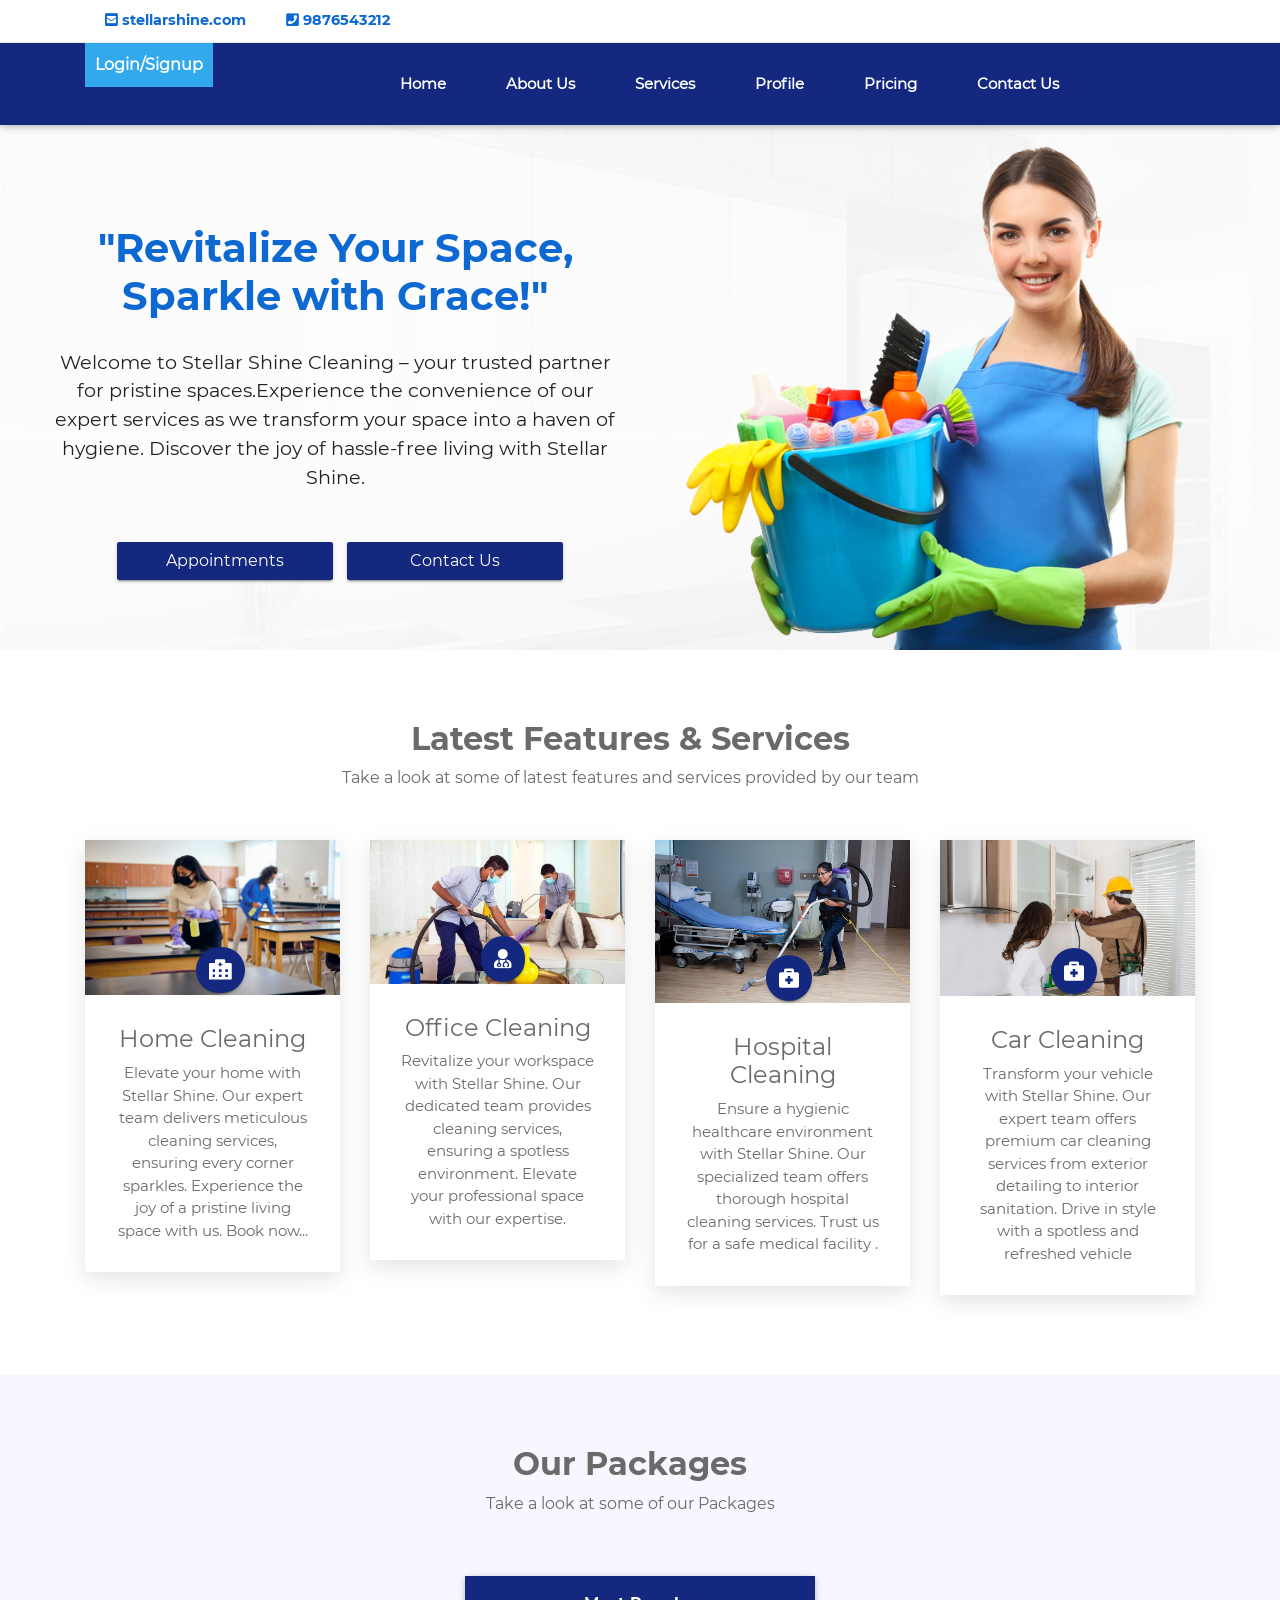
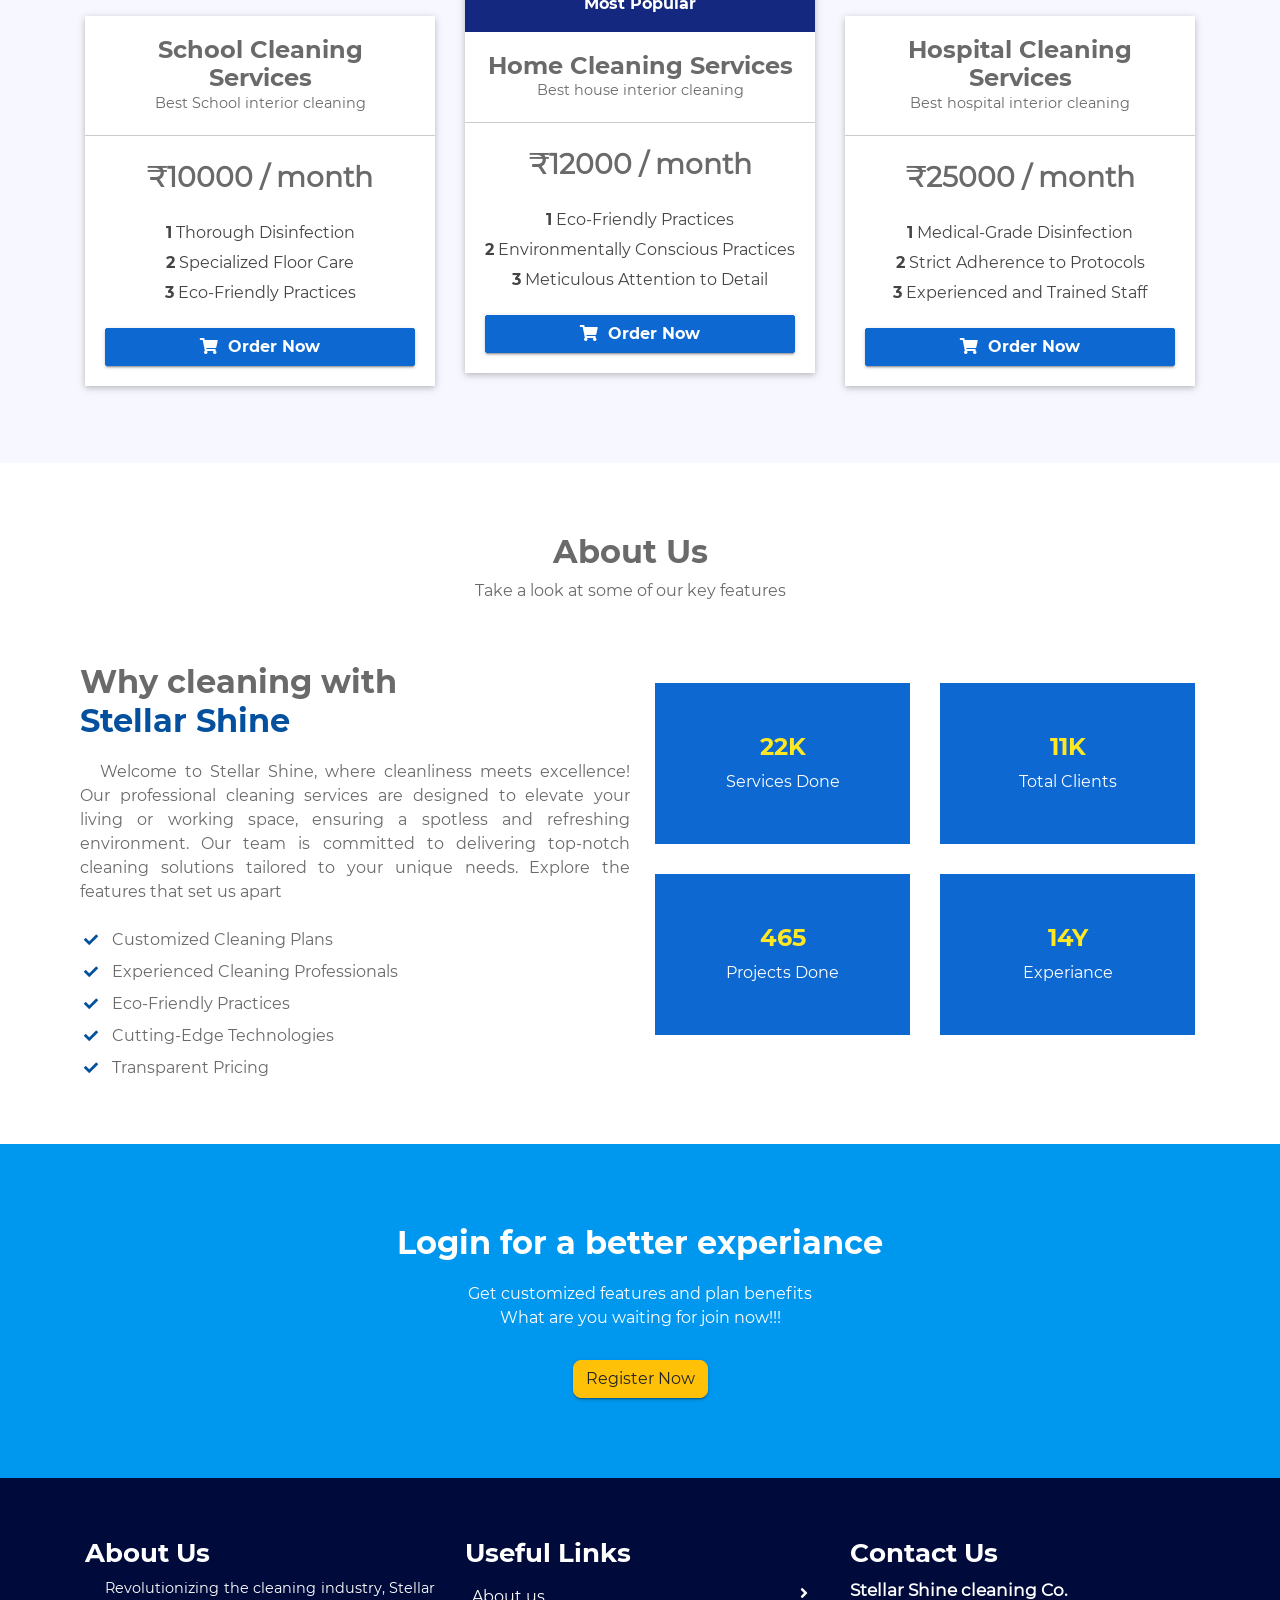
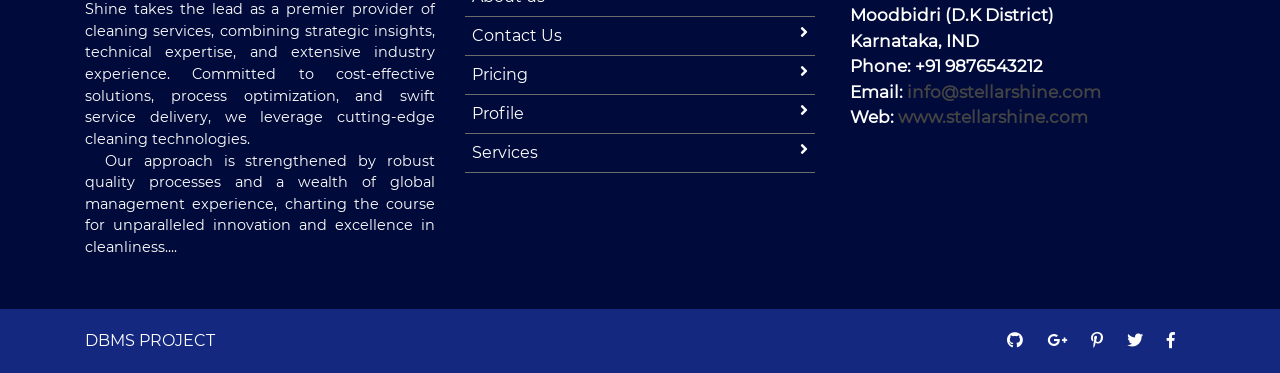
==== commit d9f100b4: "Add files via upload" ====
--- a/index.html
+++ b/index.html
@@ -4,7 +4,7 @@
 <head>
     <meta charset="utf-8">
     <meta name="viewport" content="width=device-width, initial-scale=1, shrink-to-fit=no">
-    <title> CleanUp</title>
+    <title> Stellar Shine</title>
 
     <link rel="shortcut icon" href="assets/images/fav.jpg">
     <link href="https://fonts.googleapis.com/css?family=Source+Sans+Pro" rel="stylesheet">
@@ -23,18 +23,12 @@
                 <div class="row">
                     <div class="col-lg-7 col-md-12 left-item">
                         <ul>
-                            <li><i class="fas fa-envelope-square"></i> cleanup.com</li>
-                            <li><i class="fas fa-phone-square"></i> 8073114274</li>
+                            <li><i class="fas fa-envelope-square"></i> stellarshine.com</li>
+                            <li><i class="fas fa-phone-square"></i> 9876543212</li>
                         </ul>
                     </div>
                     <div class="col-lg-5 d-none d-lg-block right-item">
-                        <ul>
-                            <li><a><i class="fab fa-github"></i></a></li>
-                            <li><a><i class="fab fa-google-plus-g"></i></a></li>
-                            <li> <a><i class="fab fa-pinterest-p"></i></a></li>
-                            <li><a><i class="fab fa-twitter"></i></a></li>
-                            <li> <a><i class="fab fa-facebook-f"></i></a></li>
-                        </ul>
+                      
                     </div>
                 </div>
 
@@ -44,7 +38,7 @@
             <div class="container">
                 <div class="row">
                     <div class="col-md-3 col-sm-12 nav-img">
-                        <img src="assets/images/logo.png" alt="">
+                         <div style="float:left; padding:10px; color:white; background-color:#32a8ed ;font-weight:bold"  onclick="goToNextPage2()">Login/Signup</div>
                         <a data-toggle="collapse" data-target="#menu" href="#menu"><i class="fas d-block d-md-none small-menu fa-bars"></i></a>
                     </div>
                     <div id="menu" class="col-md-9 d-none d-md-block nav-item">
@@ -52,7 +46,7 @@
                             <li><a href="index.html">Home</a></li>
                             <li><a href="about_us.html">About Us</a></li>
                             <li><a href="services.html">Services</a></li>
-                            <li><a href="blog.html">Blog</a></li>
+                            <li><a href="profile.html">Profile</a></li>
                             <li><a href="pricing.html">Pricing</a></li>
                             <li><a href="contact_us.html">Contact Us</a></li>
                         </ul>
@@ -68,10 +62,10 @@
             <div class="slider-titl row">
                 <div class="col-md-6 slidgb">
                      <h1>"Revitalize Your Space, Sparkle with Grace!"</h1>
-                    <p>Welcome to CleanUp – your trusted partner for pristine spaces.Experience the convenience of our expert services as we transform your space into a haven of hygiene. Discover the joy of hassle-free living with CleanUp.</p>
+                    <p>Welcome to Stellar Shine Cleaning – your trusted partner for pristine spaces.Experience the convenience of our expert services as we transform your space into a haven of hygiene. Discover the joy of hassle-free living with Stellar Shine.</p>
                     <div class="bnkji">
-                        <button class="btn btn-info">Book Appointment</button>
-                        <button class="btn btn-info">Contact Us</button>
+                        <button class="btn btn-info" onclick="goToNextPage()">Appointments </button>
+                        <button class="btn btn-info" onclick="goToNextPage1()">Contact Us</button>
                     </div>
                 </div>
                 <div class="col-md-6 slid-img">
@@ -104,7 +98,7 @@
                        <div class="bn-dgt">
                         <i class="fas fa-hospital-alt"></i>
                         <h5>Home Cleaning</h5>
-                        <p>Elevate your home with CleanUp. Our expert team delivers meticulous cleaning services, ensuring every corner sparkles. Experience the joy of a pristine living space with us. Book now...</p>
+                        <p>Elevate your home with Stellar Shine. Our expert team delivers meticulous cleaning services, ensuring every corner sparkles. Experience the joy of a pristine living space with us. Book now...</p>
                         </div>
                     </div>
                 </div>
@@ -115,7 +109,7 @@
                        <div class="bn-dgt">
                         <i class="fas fa-user-md"></i>
                         <h5>Office Cleaning</h5>
-                        <p>Revitalize your workspace with CleanUp. Our dedicated team provides cleaning services, ensuring a spotless environment. Elevate your professional space with our expertise.</p>
+                        <p>Revitalize your workspace with Stellar Shine. Our dedicated team provides cleaning services, ensuring a spotless environment. Elevate your professional space with our expertise.</p>
                         </div>
                     </div>
                 </div>
@@ -126,7 +120,7 @@
                        <div class="bn-dgt">
                         <i class="fas fa-briefcase-medical"></i>
                         <h5>Hospital Cleaning</h5>
-                        <p> Ensure a hygienic healthcare environment with CleanUp. Our specialized team offers thorough hospital cleaning services. Trust us for a safe medical facility .</p>
+                        <p> Ensure a hygienic healthcare environment with Stellar Shine. Our specialized team offers thorough hospital cleaning services. Trust us for a safe medical facility .</p>
                         </div>
                     </div>
                 </div>
@@ -136,7 +130,7 @@
                        <div class="bn-dgt">
                             <i class="fas fa-briefcase-medical"></i>
                             <h5>Car Cleaning</h5>
-                            <p> Transform your vehicle with CleanUp. Our expert team offers premium car cleaning services from exterior detailing to interior sanitation. Drive in style with a spotless and refreshed vehicle</p>
+                            <p> Transform your vehicle with Stellar Shine. Our expert team offers premium car cleaning services from exterior detailing to interior sanitation. Drive in style with a spotless and refreshed vehicle</p>
                          </div>
                     </div>
                 </div>
@@ -281,10 +275,10 @@
             <div class="row">
                
                 <div class="col-lg-6 col-md-12 txtr">
-                    <h4>Why choose cleaning with <br>
-                     <span>CleanUp </span>   
+                    <h4>Why cleaning with <br>
+                     <span>Stellar Shine</span>   
                     </h4>
-                    <p>Welcome to CleanUp, where cleanliness meets excellence! Our professional cleaning services are designed to elevate your living or working space, ensuring a spotless and refreshing environment. Our team is committed to delivering top-notch cleaning solutions tailored to your unique needs. Explore the features that set us apart</p>
+                    <p>Welcome to Stellar Shine, where cleanliness meets excellence! Our professional cleaning services are designed to elevate your living or working space, ensuring a spotless and refreshing environment. Our team is committed to delivering top-notch cleaning solutions tailored to your unique needs. Explore the features that set us apart</p>
                    <ul>
                        <li><i class="fa fa-check"></i> Customized Cleaning Plans </li>
                        <li><i class="fa fa-check"></i> Experienced Cleaning Professionals </li>
@@ -332,116 +326,46 @@
            <div class=" cust-msg">
                 <h2>Login for a better experiance</h2>
                 <p>Get customized features and plan benefits<br>What are you waiting for join now!!!</p>
-                <div class="btn btn-warning">Register Now</div>
+                <div class="btn btn-warning" onclick="goToNextPage2()">Register Now</div>
            </div>
            
         </div>
     </section>
     
-    <!-- ################# Our Team Starts Here#######################--->
     
-    <section class="our-team-cover">
-        <div class="container">
-             <div class="inner-title">
-
-                <h2>Our Team</h2>
-                <p>Take a look at our Team</p>
-            </div>
-            <div class="row">
-            <div class="col-md-4 col-sm-6">
-                <div class="our-team">
-                    <div class="pic">
-                        <img src="assets/images/testimonial/member-01.jpg" alt="">
-                    </div>
-                    <ul class="social">
-                        <li><a href="#" class="fab fa-facebook"></a></li>
-                        <li><a href="#" class="fab fa-google-plus"></a></li>
-                        <li><a href="#" class="fab fa-twitter"></a></li>
-                    </ul>
-                    <div class="team-content">
-                        <h3 class="title">Williamson</h3>
-                        <span class="post">Web Developer</span>
-                    </div>
-                    <p class="description">
-                        Lorem ipsum dolor sit amet, consectetur adipiscing elit. Quisque ac eros lacus. Sed commodo fringilla pharetra. Proin sodales risus et nunc volutpat.
-                    </p>
-                </div>
-            </div>
-			
-            <div class="col-md-4 col-sm-6">
-                <div class="our-team">
-                    <div class="pic">
-                        <img src="assets/images/testimonial/member-02.jpg" alt="">
-                    </div>
-                    <ul class="social">
-                        <li><a href="#" class="fab fa-facebook"></a></li>
-                        <li><a href="#" class="fab fa-google-plus"></a></li>
-                        <li><a href="#" class="fab fa-twitter"></a></li>
-                    </ul>
-                    <div class="team-content">
-                        <h3 class="title">Kristiana</h3>
-                        <span class="post">Web Designer</span>
-                    </div>
-                    <p class="description">
-                        Lorem ipsum dolor sit amet, consectetur adipiscing elit. Quisque ac eros lacus. Sed commodo fringilla pharetra. Proin sodales risus et nunc volutpat.
-                    </p>
-                </div>
-            </div>
-            <div class="col-md-4 col-sm-6">
-                <div class="our-team">
-                    <div class="pic">
-                        <img src="assets/images/testimonial/member-03.jpg" alt="">
-                    </div>
-                    <ul class="social">
-                        <li><a href="#" class="fab fa-facebook"></a></li>
-                        <li><a href="#" class="fab fa-google-plus"></a></li>
-                        <li><a href="#" class="fab fa-twitter"></a></li>
-                    </ul>
-                    <div class="team-content">
-                        <h3 class="title">Kristiana</h3>
-                        <span class="post">Web Designer</span>
-                    </div>
-                    <p class="description">
-                        Lorem ipsum dolor sit amet, consectetur adipiscing elit. Quisque ac eros lacus. Sed commodo fringilla pharetra. Proin sodales risus et nunc volutpat.
-                    </p>
-                </div>
-            </div>
-        </div>
-        </div>
-    </section>
     
 
-      <!-- ################# Footer Starts Here#######################--->
-
-
+    
     <footer class="footer">
         <div class="container">
             <div class="row">
                 <div class="col-md-4 col-sm-12">
                     <h2>About Us</h2>
-                <p>Revolutionizing the cleaning industry, CleanUp takes the lead as a premier provider of cleaning services, combining strategic insights, technical expertise, and extensive industry experience. Committed to cost-effective solutions, process optimization, and swift service delivery, we leverage cutting-edge cleaning technologies. 
+                    <p>
+                        Revolutionizing the cleaning industry, Stellar Shine takes the lead as a premier provider of cleaning services, combining strategic insights, technical expertise, and extensive industry experience. Committed to cost-effective solutions, process optimization, and swift service delivery, we leverage cutting-edge cleaning technologies.
                     </p>
-                    <p> Our approach is strengthened by robust quality processes and a wealth of global management experience, charting the course for unparalleled innovation and excellence in cleanliness.</p>
+                    <p>Our approach is strengthened by robust quality processes and a wealth of global management experience, charting the course for unparalleled innovation and excellence in cleanliness.... </p>
                 </div>
                 <div class="col-md-4 col-sm-12">
                     <h2>Useful Links</h2>
                     <ul class="list-unstyled link-list">
-                        <li><a ui-sref="about" href="#/about">About us</a><i class="fa fa-angle-right"></i></li>
-                        <li><a ui-sref="portfolio" href="#/portfolio">Portfolio</a><i class="fa fa-angle-right"></i></li>
-                        <li><a ui-sref="products" href="#/products">Latest jobs</a><i class="fa fa-angle-right"></i></li>
-                        <li><a ui-sref="gallery" href="#/gallery">Pricing</a><i class="fa fa-angle-right"></i></li>
-                        <li><a ui-sref="contact" href="#/contact">Contact us</a><i class="fa fa-angle-right"></i></li>
+                        <li><a ui-sref="about" href="about_us.html">About us</a><i class="fa fa-angle-right"></i></li>
+                        <li><a ui-sref="contact_us" href="contact_us.html">Contact Us</a><i class="fa fa-angle-right"></i></li>
+                        <li><a ui-sref="pricing" href="pricing.html">Pricing</a><i class="fa fa-angle-right"></i></li>
+                        <li><a ui-sref="profile" href="profile.html">Profile</a><i class="fa fa-angle-right"></i></li>
+                        <li><a ui-sref="services" href="services.html">Services</a><i class="fa fa-angle-right"></i></li>
                     </ul>
                 </div>
                 <div class="col-md-4 col-sm-12 map-img">
                     <h2>Contact Us</h2>
                     <address class="md-margin-bottom-40">
-                        BlueDart Hosting <br>
-                       765th Boulevard, <br>
-                        Rochester, CA <br>
-                        Phone: +1 831 143 556 <br>
-                        Email: <a href="mailto:info@bluedart.com" class="">info@bluedart.in</a><br>
-                        Web: <a href="https://smarteyeapps.com/" class="">www.bluedart.in</a>
+                       Stellar Shine cleaning Co.<br>
+						Moodbidri (D.K District)<br>
+						Karnataka, IND<br>
+						Phone: +91 9876543212<br>
+						 
+                        Email: <a href="info@stellarshine.com" class="">info@stellarshine.com</a><br>
+                        Web: <a href="www.stellarshine.com" class="">www.stellarshine.com</a>
                     </address>
 
                 </div>
@@ -464,15 +388,15 @@
             </div>
 
         </div>
-
-</body>
+    
+    </body>
 
 <script src="assets/js/jquery-3.2.1.min.js"></script>
 <script src="assets/js/popper.min.js"></script>
 <script src="assets/js/bootstrap.min.js"></script>
 <script src="assets/plugins/slider/js/owl.carousel.min.js"></script>
 <script src="assets/plugins/scroll-fixed/jquery-scrolltofixed-min.js"></script>
-<script src="assets/plugins/testimonial/js/owl.carousel.min.js"></script>
+
 <script src="assets/js/script.js"></script>
 
 
--- a/assets/css/style.css
+++ b/assets/css/style.css
@@ -1,11 +1,4 @@
-/* =======================================================================
-Template Name: Dil Hospital
-Author:  SmartEye Adminpanel
-Author URI: www.smarteyeapps.com
-Version: 1.0
-coder name:Prabin Raja
-Description: This Template is created for web template
-======================================================================= */
+
 /* ===================================== Import Less ================================== */
 @font-face {
   font-family: 'mouse-300';
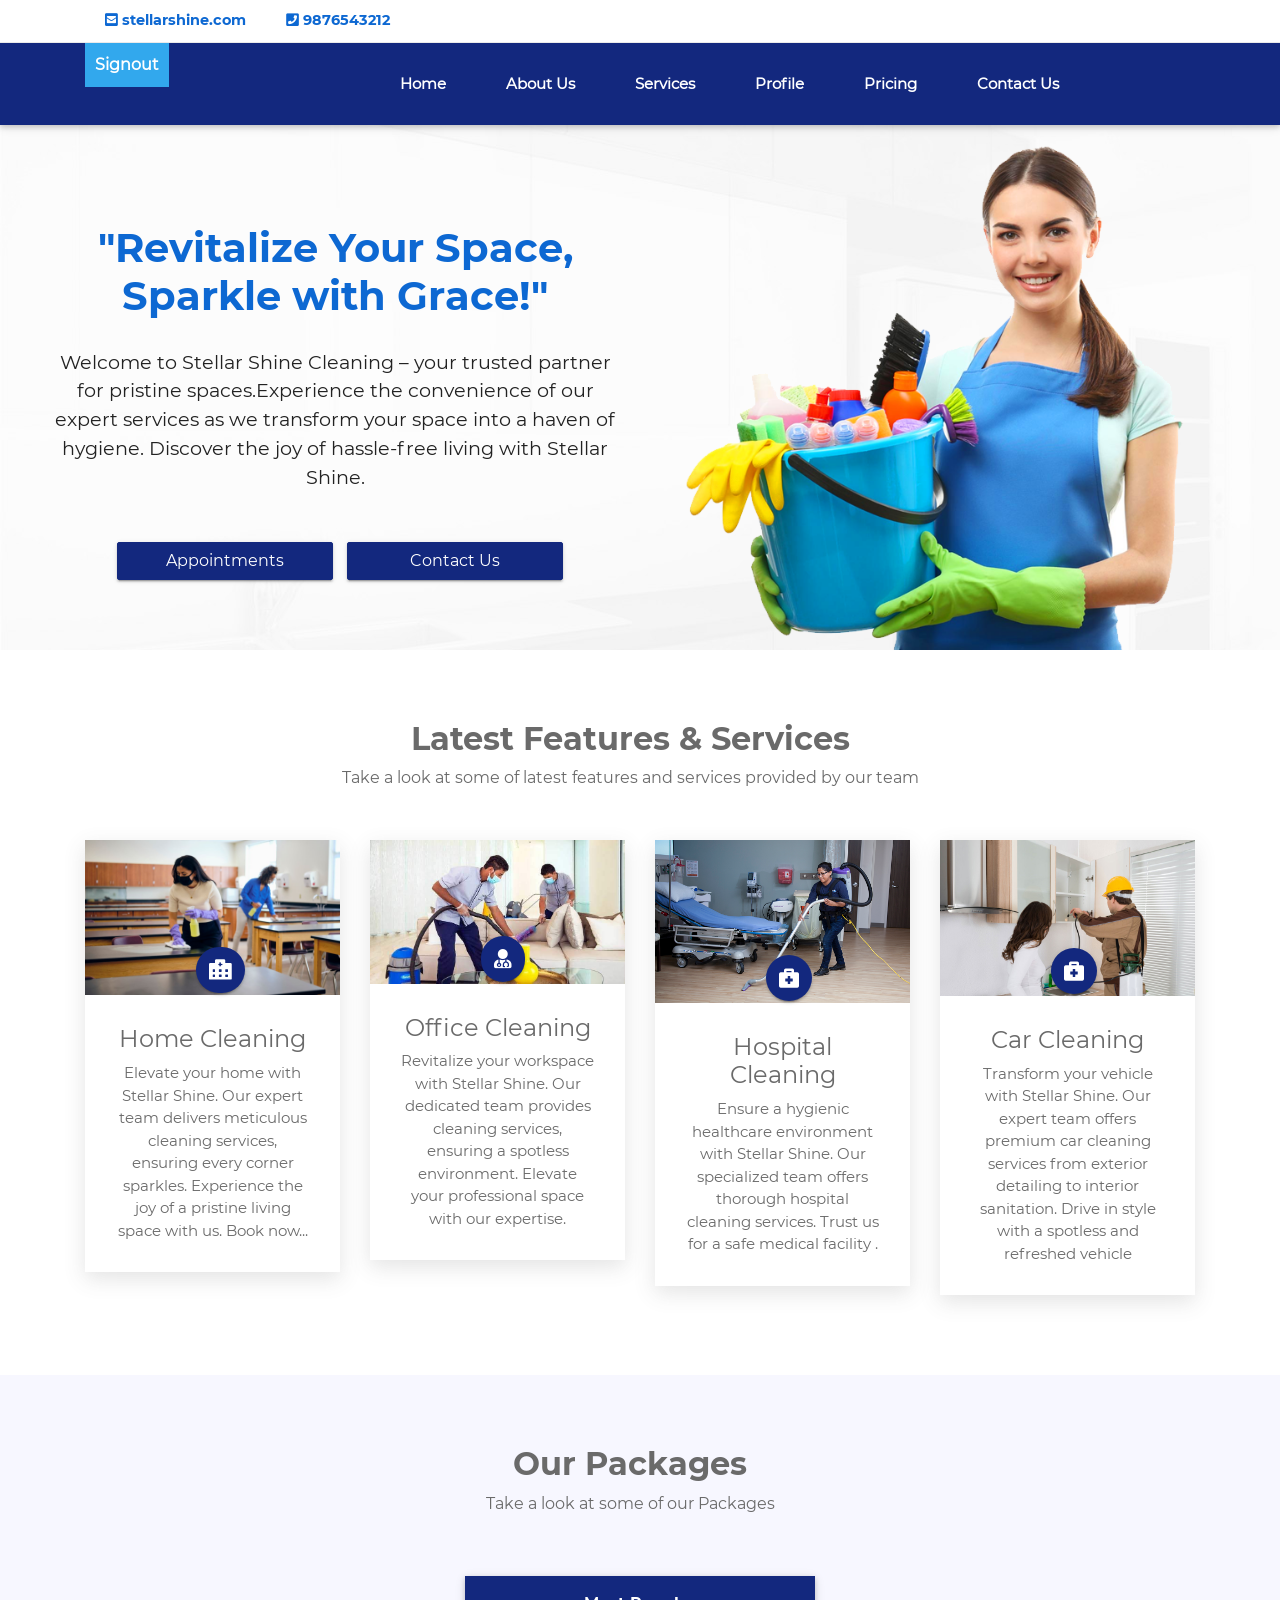
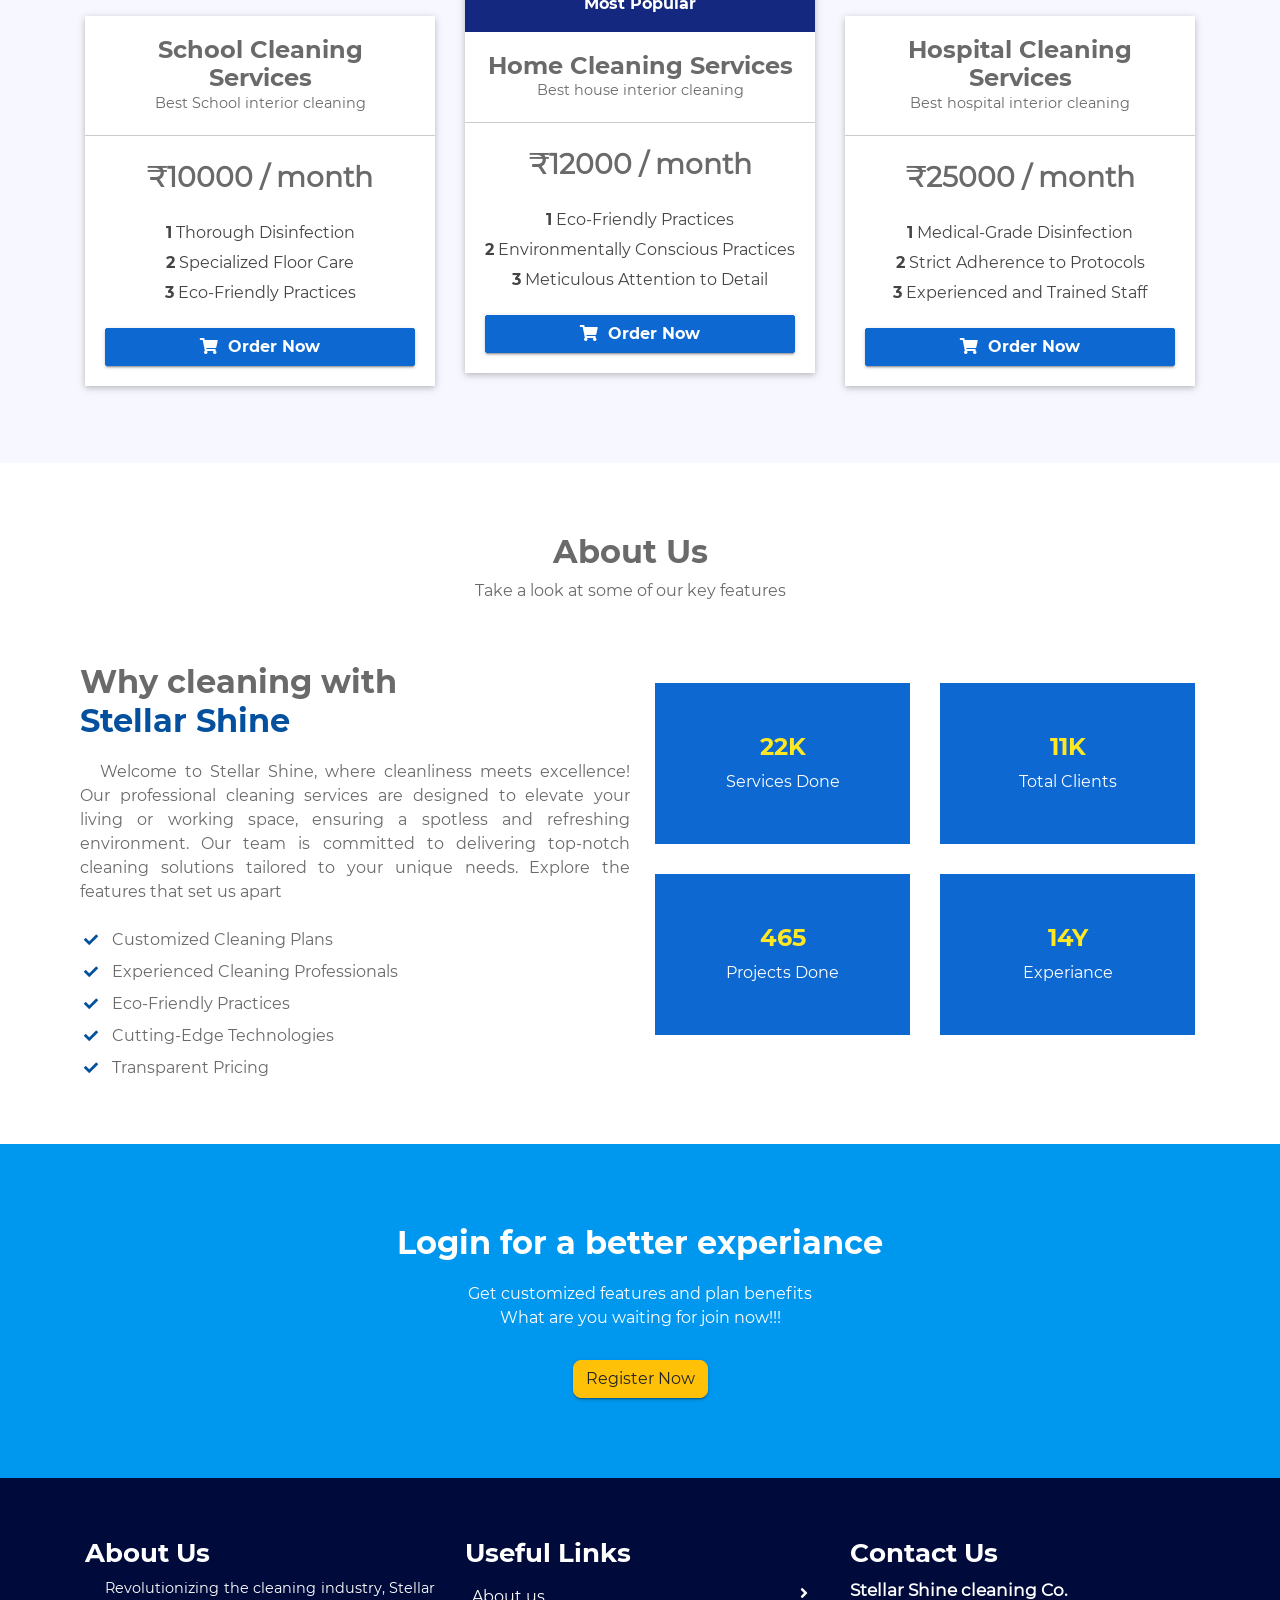
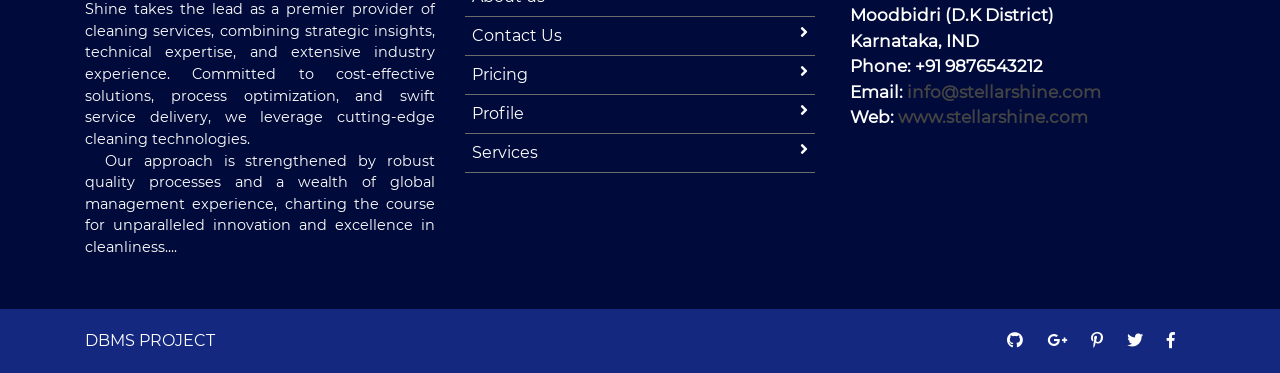
==== commit 8e78f926: "Update index.html" ====
--- a/index.html
+++ b/index.html
@@ -38,7 +38,7 @@
             <div class="container">
                 <div class="row">
                     <div class="col-md-3 col-sm-12 nav-img">
-                         <div style="float:left; padding:10px; color:white; background-color:#32a8ed ;font-weight:bold"  onclick="goToNextPage2()">Login/Signup</div>
+                         <div style="float:left; padding:10px; color:white; background-color:#32a8ed ;font-weight:bold"  onclick="goToNextPage2()">Signout</div>
                         <a data-toggle="collapse" data-target="#menu" href="#menu"><i class="fas d-block d-md-none small-menu fa-bars"></i></a>
                     </div>
                     <div id="menu" class="col-md-9 d-none d-md-block nav-item">
@@ -46,9 +46,9 @@
                             <li><a href="index.html">Home</a></li>
                             <li><a href="about_us.html">About Us</a></li>
                             <li><a href="services.html">Services</a></li>
-                            <li><a href="profile.html">Profile</a></li>
+                            <li><a href="profile.php">Profile</a></li>
                             <li><a href="pricing.html">Pricing</a></li>
-                            <li><a href="contact_us.html">Contact Us</a></li>
+                            <li><a href="contact_us.php">Contact Us</a></li>
                         </ul>
                     </div>
                 </div>
@@ -326,7 +326,7 @@
            <div class=" cust-msg">
                 <h2>Login for a better experiance</h2>
                 <p>Get customized features and plan benefits<br>What are you waiting for join now!!!</p>
-                <div class="btn btn-warning" onclick="goToNextPage2()">Register Now</div>
+                <button class="btn btn-warning" onclick= "goToNextPage2()" >Register Now</button>
            </div>
            
         </div>
@@ -401,4 +401,4 @@
 
 
 
-</html>+</html>
